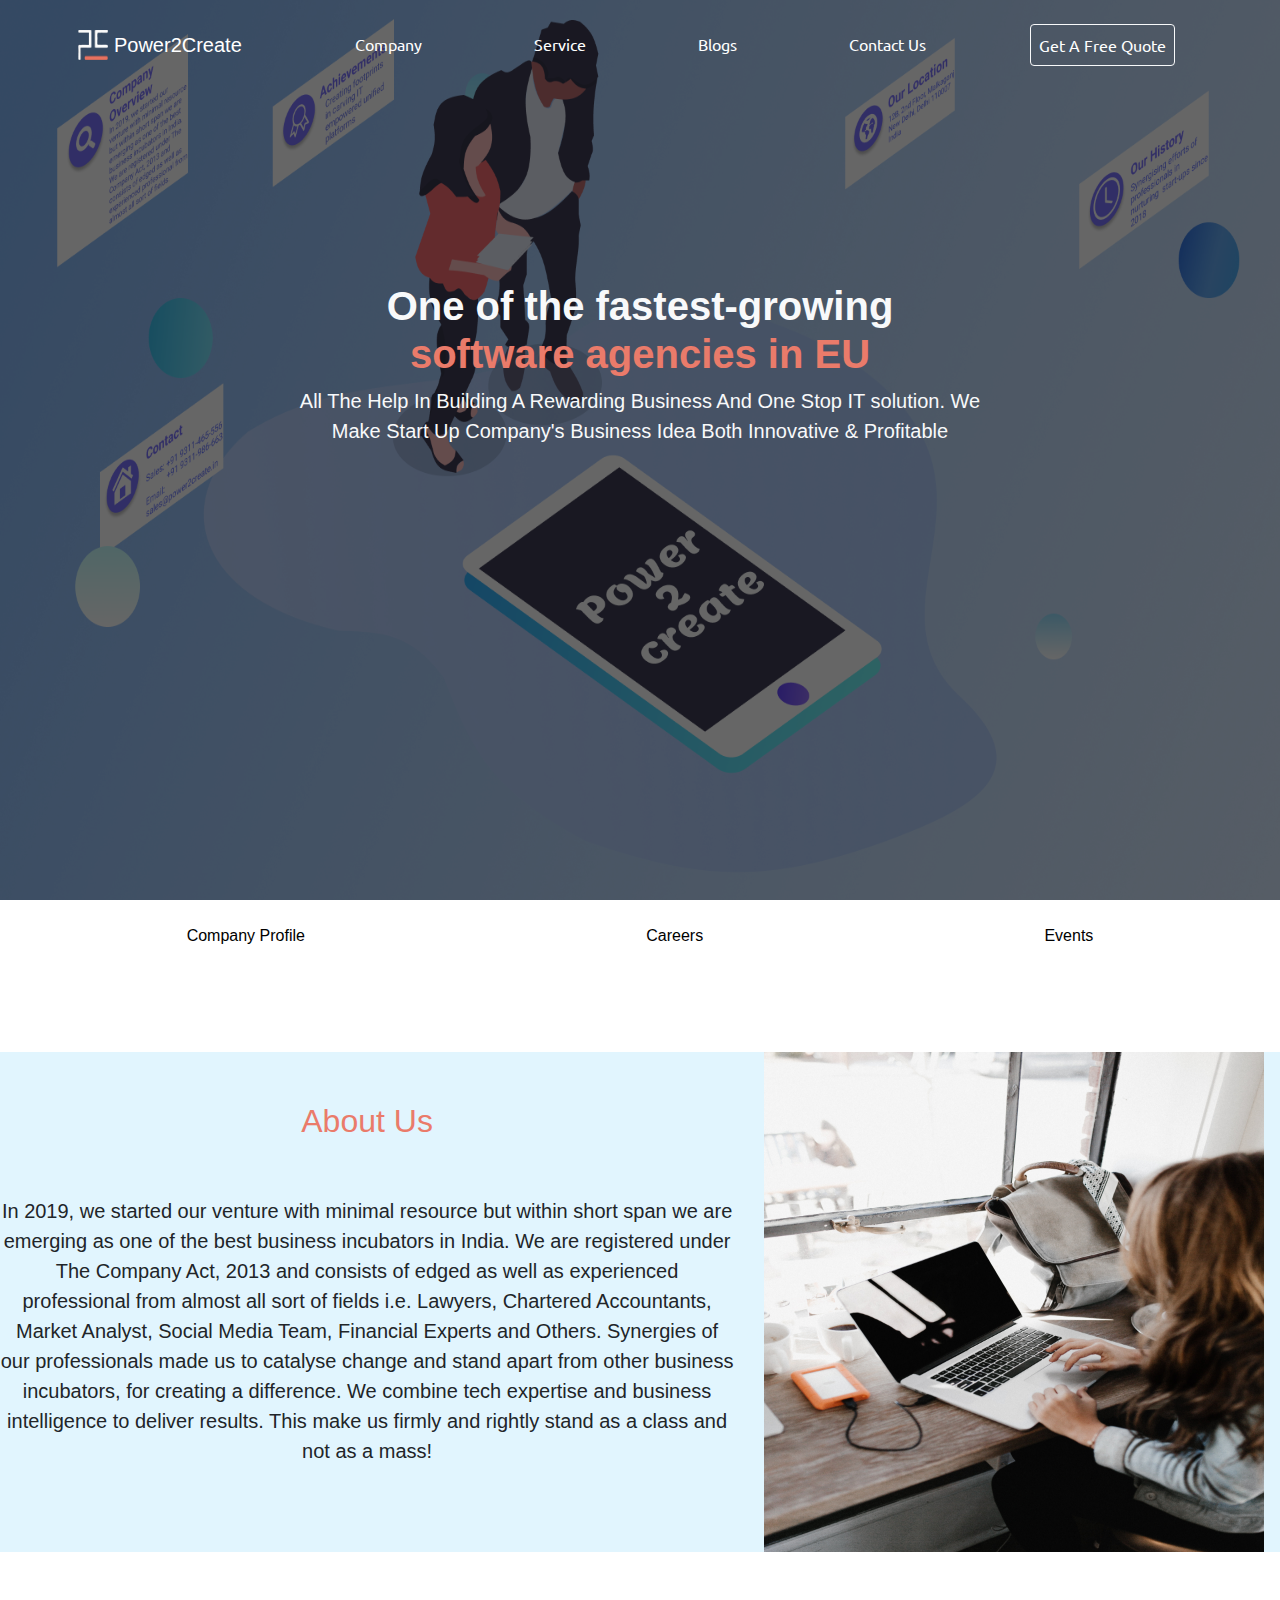
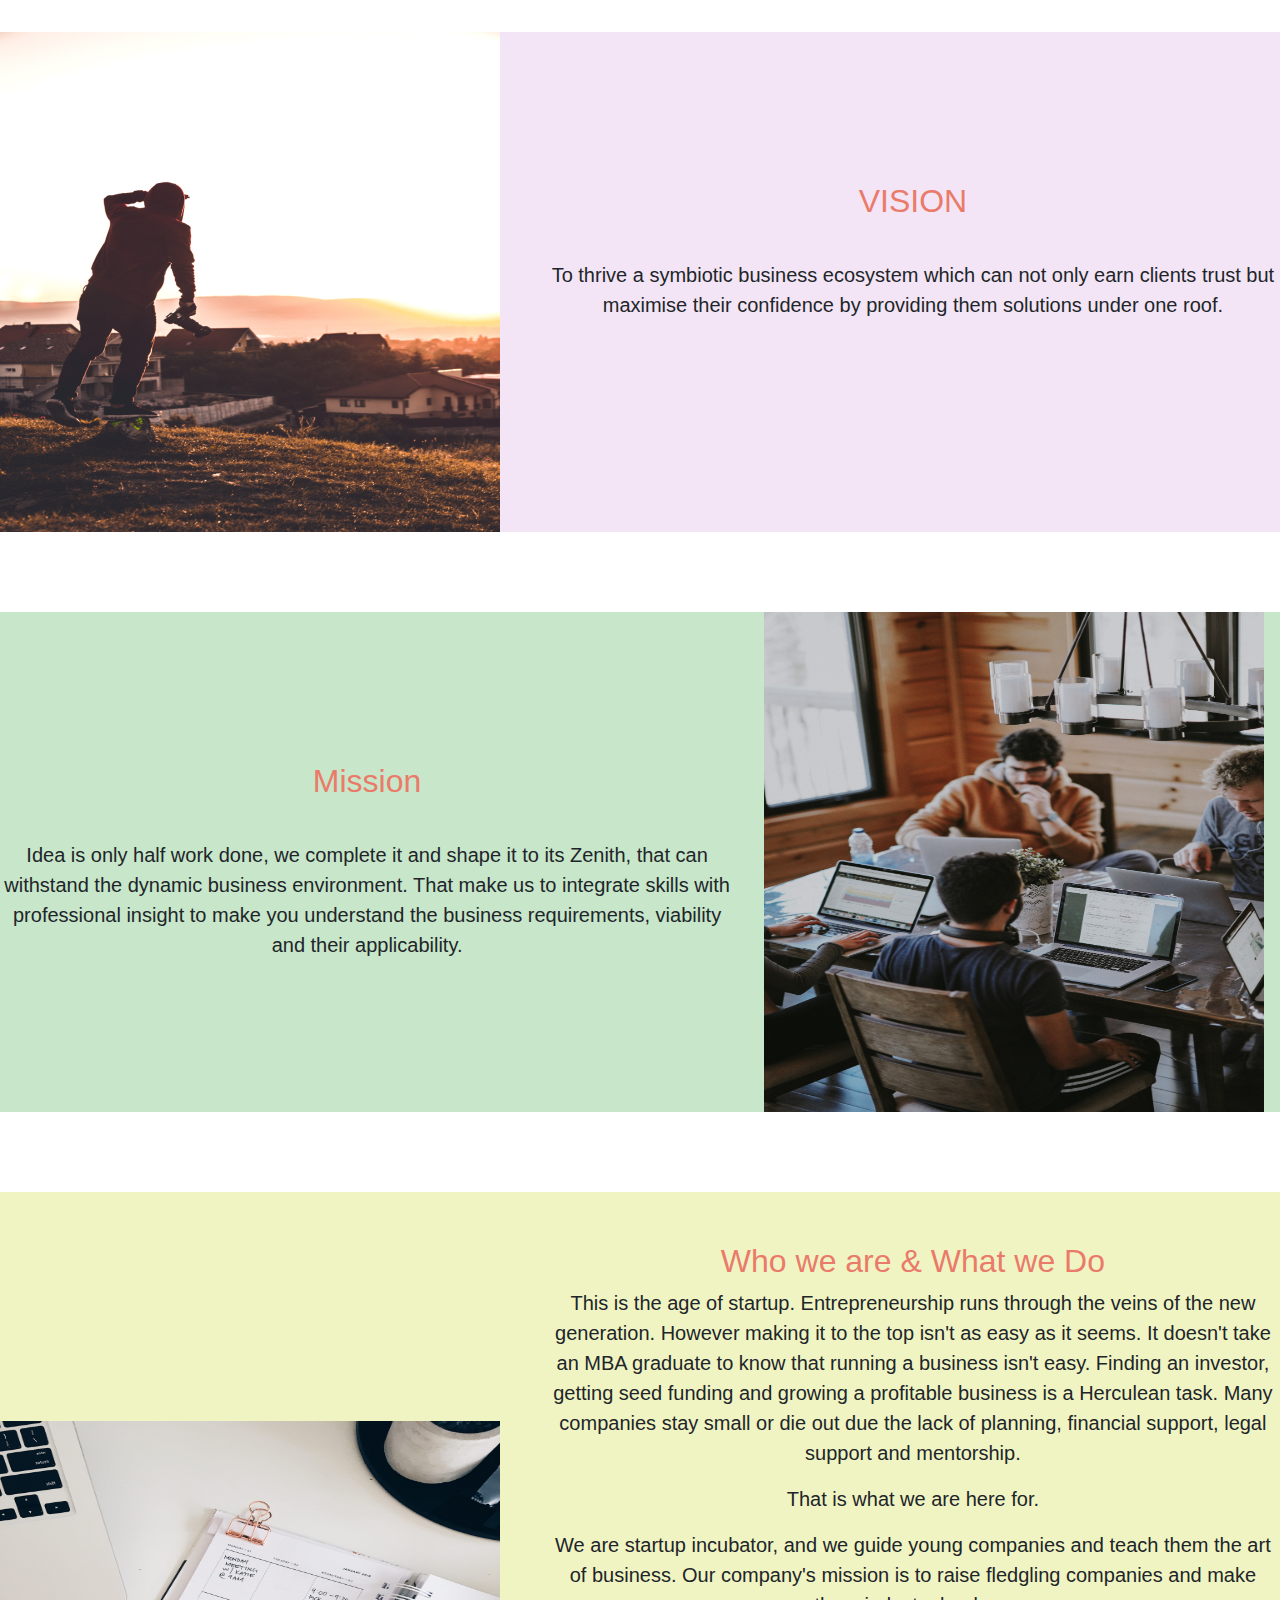
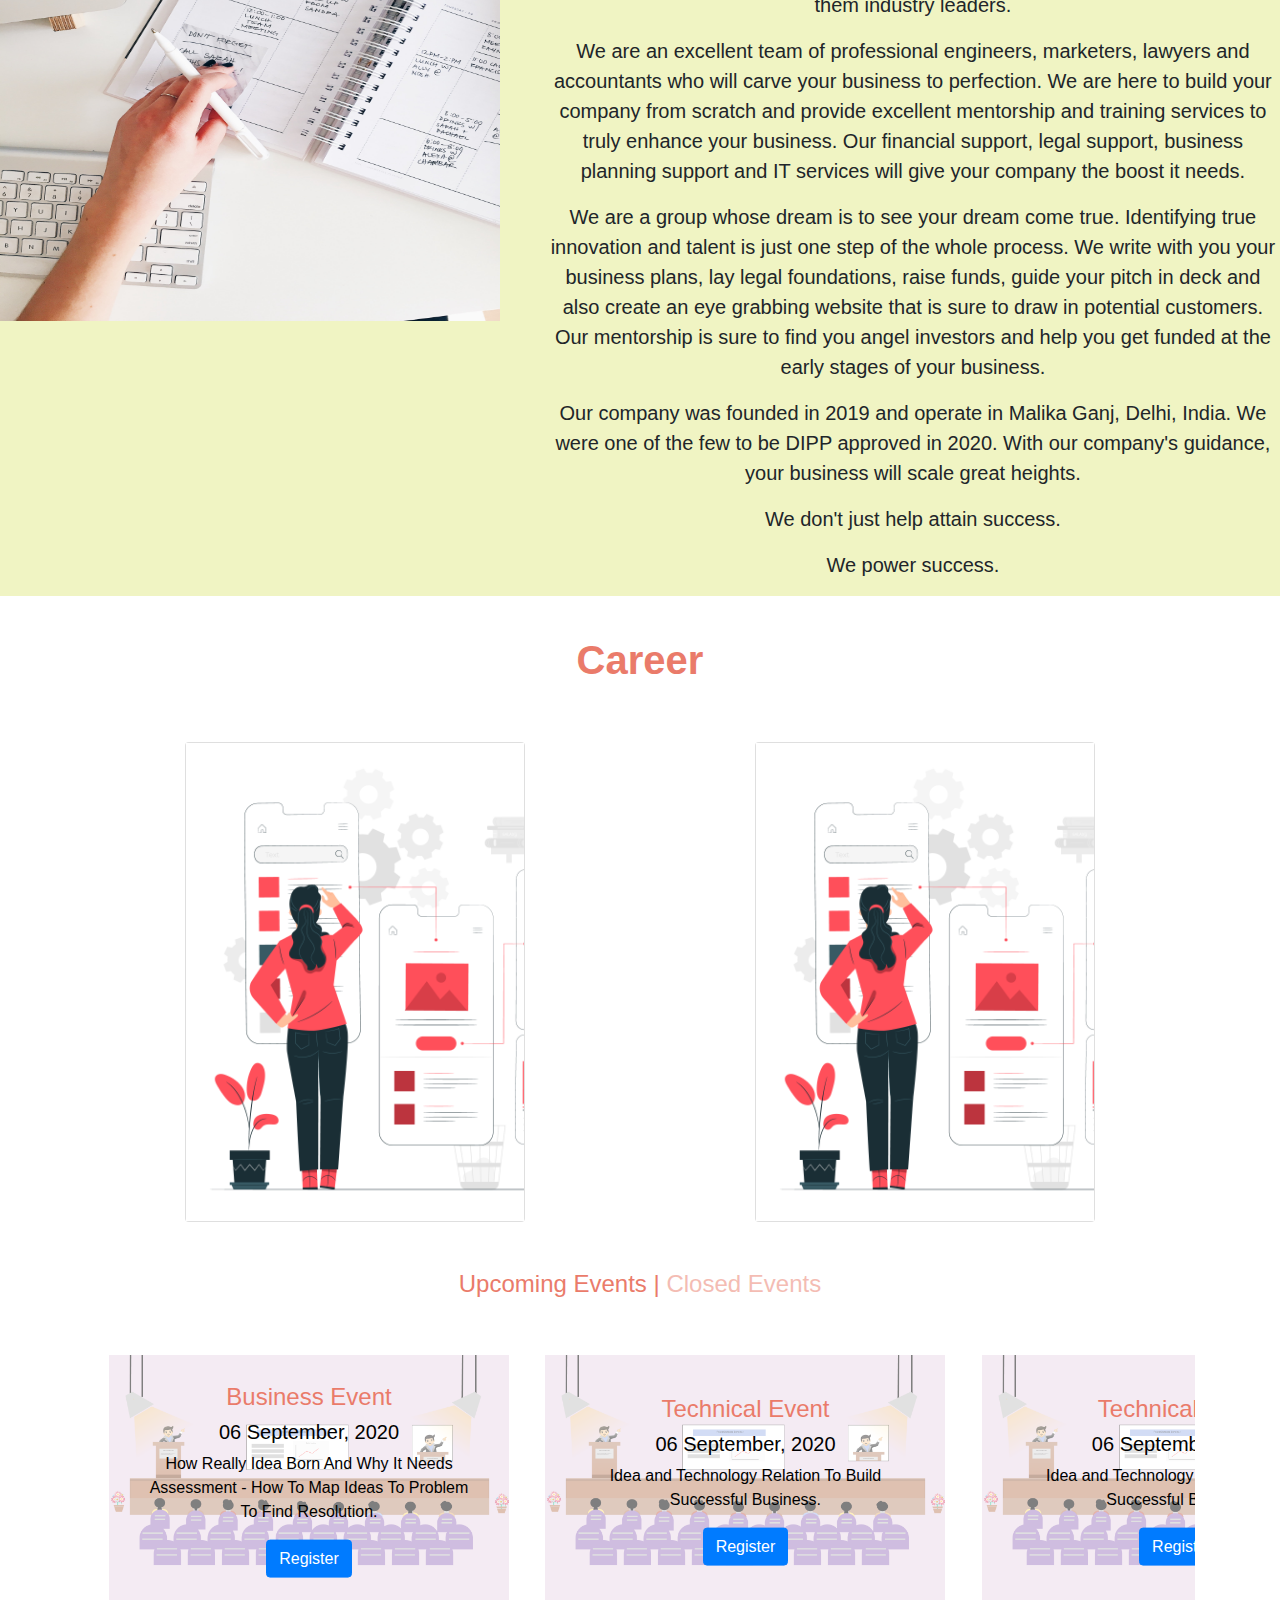
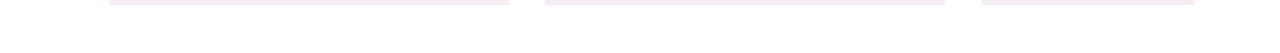
==== index.html @ 465ab764 "Update index.html" ====
<html lang="en">
    <head>
        <meta charset="UTF-8">
        <meta name="viewport" content="width=device-width, initial-scale=1, shrink-to-fit=no">
        <title>Company Profile</title>
        <link rel="stylesheet" href="css/style_Company_profile.css">
        <link rel="stylesheet" href="https://stackpath.bootstrapcdn.com/bootstrap/4.5.2/css/bootstrap.min.css" integrity="sha384-JcKb8q3iqJ61gNV9KGb8thSsNjpSL0n8PARn9HuZOnIxN0hoP+VmmDGMN5t9UJ0Z" crossorigin="anonymous">
        <link rel="stylesheet" href="https://use.fontawesome.com/releases/v5.3.1/css/all.css">
        <link href="https://fonts.googleapis.com/css2?family=Ubuntu&display=swap" rel="stylesheet">
        <link rel="stylesheet" type="text/css" href="https://cdnjs.cloudflare.com/ajax/libs/animate.css/3.4.0/animate.min.css">
        <link rel="stylesheet" href="https://maxcdn.bootstrapcdn.com/bootstrap/4.5.2/css/bootstrap.min.css">
        <link rel="stylesheet" href="https://cdnjs.cloudflare.com/ajax/libs/font-awesome/4.7.0/css/font-awesome.min.css">
        <link href='https://cdn.jsdelivr.net/npm/boxicons@2.0.5/css/boxicons.min.css' rel='stylesheet'> 
        <style>
            .bd-placeholder-img {
              font-size: 1.125rem;
              text-anchor: middle;
              -webkit-user-select: none;
              -moz-user-select: none;
              -ms-user-select: none;
              user-select: none;
            }
      
            @media (min-width: 768px) {
              .bd-placeholder-img-lg {
                font-size: 3.5rem;
              }
            }
          </style>
      
    </head>
    <body>
      
        <div class="container-fluid back-banner p-0">
            <div class="position-relative overflow-hidden text-center back-bg-color">

              <nav class="navbar navbar-expand-lg navbar-dark bg-none rounded mt-3">
                <a class="navbar-brand" href="https://mohit27kokanda.github.io/p2c_landingpage/" style="margin-left: 5%;">
                  <img src="css/Images/logo0.png" width="30" height="30" class="d-inline-block align-top" alt="" loading="lazy">
                Power2Create
              </a>
              <button class="navbar-toggler" type="button" data-toggle="collapse" data-target="#navbarsExample02" aria-controls="navbarsExample02" aria-expanded="false" aria-label="Toggle navigation">
                <span class="" role="button" ><i class="fa fa-bars" aria-hidden="true" style="color:#e6e6ff"></i></span>
              </button>
              
                <div class="collapse navbar-collapse justify-content-md-center" id="navbarsExample02">
                  <ul class="navbar-nav hero">
                    <li class="nav-item">
                      <a class="nav-link" href="index.html" style="font-family: 'Ubuntu', sans-serif;">Company</a>
                    </li>
                    <li class="nav-item">
                      <a class="nav-link" href="Service_Intro.html" style="font-family: 'Ubuntu', sans-serif;">Service</a>
                    </li>
                    <li class="nav-item">
                      <a class="nav-link" href="Blog.html" style="font-family: 'Ubuntu', sans-serif;">Blogs</a>
                    </li>
                    <li class="nav-item">
                      <a class="nav-link" href="Contact_Us.html" style="font-family: 'Ubuntu', sans-serif;">Contact Us</a>
                    </li>
                    <li class="nav-item">
                      <a class="nav-link btn btn-outline-light" href="freeQuote.html" style="font-family: 'Ubuntu', sans-serif;">Get A Free Quote</a>
                    </li>
                  </ul>
                </div>
              </nav>


              <div class="col p-md-3 my-5">
                <div class="row p-3 p-md-5">
                  <div class="col-md-8 p-lg-5 mx-auto my-5 text-light banner-text-anim1 banner-text">
                    <h1 class="display-5 font-weight-bold">One of the fastest-growing<br>
                    <span class="theme-color">software agencies in EU</span></h1>
                    <p class="lead font-weight-normal">All The Help In Building A Rewarding Business And One Stop IT solution. We Make Start Up Company's Business Idea Both Innovative & Profitable</p>
                  </div>
                </div>
              </div>
            </div>
          </div>
        
          <nav class="navbar sticky-top navbar-expand-lg bg-white">
            <div class="collapse navbar-collapse" id="navbarNav">
      
              <ul class="navbar-nav  nav-fill w-100 flex-row my-3">
                <li class="nav-item">
                  <a class="nav-link-btn-company-bottom-nav" href="#aboutid">Company Profile</a>
                </li>
                <li class="nav-item active">
                  <a class="nav-link-btn-company-bottom-nav" href="#careerid">Careers</a>
                </li>
                <li class="nav-item active">
                  <a class="nav-link-btn-company-bottom-nav" href="#eventid">Events</a>
                </li>
                </li>
              </ul>
      
            </div>
          </nav>

            

            <div class="row featurette" id="aboutid" style="margin-top: 80px;background-color:#e1f5fe" id="aboutid">
              <div class="col-md-7" style="text-align: center; font-family: Cambria, Cochin, Georgia, Times, 'Times New Roman', serif;">
                <h2 class="featurette-heading" style="text-align: center;color: #ea7b6a;margin-top: 50px;">About Us</h2><br><br>
                <p class="lead" >In 2019, we started our venture with minimal resource but within short span we are emerging as one of the best business incubators in India. We are registered under The Company Act, 2013 and consists of edged as well as experienced professional from almost all sort of fields i.e. Lawyers, Chartered Accountants, Market Analyst, Social Media Team, Financial Experts and Others.

                  Synergies of our professionals made us to catalyse change and stand apart from other business incubators, for creating a difference. We combine tech expertise and business intelligence to deliver results. This make us firmly and rightly stand as a class and not as a mass!</p>
              </div>
              <div class="col-md-5">
                <img class="featurette-image img-fluid mx-auto" data-src="holder.js/500x500/auto" alt="500x500" style="width: 500px; height: 500px;" src="css/Images/About-us.jpg" data-holder-rendered="true">
              </div>
            </div>

            <div class="row featurette" style="margin-top: 80px; background-color:#F3E5F5" id="visionid">
              <div class="col-md-7 order-md-2" style="text-align: center; font-family: Cambria, Cochin, Georgia, Times, 'Times New Roman', serif;">
                <h2 class="featurette-heading" style="text-align: center;color: #ea7b6a;margin-top: 150px;">VISION</h2>
                <p class="lead" style="margin-top: 40px">To thrive a symbiotic business ecosystem which can not only earn clients trust but maximise their confidence by providing them solutions under one roof.</p>
              </div>
              <div class="col-md-5 order-md-1">
                <img class="featurette-image img-fluid mx-auto" data-src="holder.js/500x500/auto" alt="500x500" src="css/Images/Vision.jpg" data-holder-rendered="true" style="width: 500px; height: 500px;">
              </div>
            </div>

            <div class="row featurette" style="margin-top: 80px; background-color:#C8E6C9" id="missionid" >
              <div class="col-md-7" style="text-align: center; font-family: Cambria, Cochin, Georgia, Times, 'Times New Roman', serif;">
                <h2 class="featurette-heading" style="text-align: center;color: #ea7b6a;margin-top: 150px;">Mission</h2>
                <p class="lead" style="margin-top: 40px">
                  Idea is only half work done, we complete it and shape it to its Zenith, that can withstand the dynamic business environment. That make us to integrate skills with professional insight to make you understand the business requirements, viability and their applicability.</p>
              </div>
              <div class="col-md-5">
                <img class="featurette-image img-fluid mx-auto" data-src="holder.js/500x500/auto" alt="500x500" style="width: 500px; height: 500px;" src="css/Images/Mission.jpg" data-holder-rendered="true">
              </div>
            </div>

            <div class="row featurette" style="margin-top: 80px; background-color:#F0F4C3" id="workid">
              <div class="col-md-7 order-md-2" style="text-align: center; font-family: Cambria, Cochin, Georgia, Times, 'Times New Roman', serif;">
                <h2 class="featurette-heading" style="text-align: center;color: #ea7b6a;margin-top: 50px;">Who we are & What we Do</h2>
                <p class="lead">
                  This is the age of startup. Entrepreneurship runs through the veins of the new generation. However making it to the top isn't as easy as it seems. It doesn't take an MBA graduate to know that running a business isn't easy. Finding an investor, getting seed funding and growing a profitable business is a Herculean task. Many companies stay small or die out due the lack of planning, financial support, legal support and mentorship.</p>
                  <p class="lead">That is what we are here for.</p>
                  <p class="lead">We are startup incubator, and we guide young companies and teach them the art of business. Our company's mission is to raise fledgling companies and make them industry leaders.</p>
                  <p class="lead">We are an excellent team of professional engineers, marketers, lawyers and accountants who will carve your business to perfection. We are here to build your company from scratch and provide excellent mentorship and training services to truly enhance your business. Our financial support, legal support, business planning support and IT services will give your company the boost it needs.</p>
                  <p class="lead">We are a group whose dream is to see your dream come true. Identifying true innovation and talent is just one step of the whole process. We write with you your business plans, lay legal foundations, raise funds, guide your pitch in deck and also create an eye grabbing website that is sure to draw in potential customers. Our mentorship is sure to find you angel investors and help you get funded at the early stages of your business.</p>
                  <p class="lead">Our company was founded in 2019 and operate in Malika Ganj, Delhi, India. We were one of the few to be DIPP approved in 2020. With our company's guidance, your business will scale great heights.</p>
                  <p class="lead">We don't just help attain success.</p>
                  <p class="lead">We power success.</p>
              </div>
              <div class="col-md-5 order-md-1" style="margin-top: 17.5%;">
                <img class="featurette-image img-fluid mx-auto" data-src="holder.js/500x500/auto" alt="500x500" src="css/Images/Our_Work.jpg" data-holder-rendered="true" style="width: 500px; height: 500px;">
              </div>
            </div>

        

         <div class="Career theme-color" id="careerid" style="margin-top: 40px;">
             <div class="Header">
             <h1 style="text-align: center"><ins><strong>Career</strong></ins></h1>
            </div>
        </div>
            
        <div class="container">
          <div class="row">
            <div class="card col-xs-6 col-centered" id="cardid" style="margin-top: 50px">
                <div class="front">
                  <img src="css/Images/UI.jpg" alt="UI/UX img">
                </div>
                <div class="back">
                  <div class="back-content middle">
                    <h2>UI/UX Designer</h2>
                    <p>Idea Identification and assessment tools and methods for new venture or startup companies – Basic</p>
                    <div class="sm">
                      <a href="Career_inner.html" target="_blank" class="btn Read-More">Read More</a>
                    </div>
                  </div>
                </div>
              </div>

              <div class="card col-xs-6 col-centered" id="cardid" style="margin-top: 50px">
                <div class="front">
                  <img src="css/Images/UI.jpg" alt="UI/UX img">
                </div>
                <div class="back">
                  <div class="back-content middle">
                    <h2>UI/UX Designer</h2>
                    <p>Idea Identification and assessment tools and methods for new venture or startup companies – Basic</p>
                    <div class="sm">
                      <a href="Career_inner.html" target="_blank" class="btn Read-More">Read More</a>
                    </div>
                  </div>
                </div>
              </div>
              </div>
            </div>
            

            <!-------------------------------------------EVENTS-------------------------------------------------------------------->
  <div class="container mt-5">
    <div class="row mx-0 my-5">
      <div class="col">
        <h4 class="theme-color text-center Heading"><span class="upcoming-btn">Upcoming Events</span> | <span class="closed-btn" style="opacity:0.5;">Closed Events</span></h4>
      </div>
    </div>
  </div>

  <div class="container">
    <div class="row">
      <div class="col-12">

        <div class="row upcoming-events">
          <div class="col">
            <!------------------------------------------------------------------------------------------------>
            <div class="scrollmenu ml-2">
              <div class="event mx-md-3">
                <img src="css/Images/events.png">
                <div class="event-text">
                    <h4 class="heading theme-color">Business Event</h4>
                    <h5>06 September, 2020</h5>
                    <p>How Really Idea Born And Why It Needs Assessment - How To Map Ideas To Problem To Find Resolution.</p>
                    <button type="button" class="formButton btn btn-primary" value="Business Event">Register</button>
                </div>
              </div>
              <div class="event mx-md-3">
                <img src="css/Images/events.png">
                <div class="event-text">
                    <h4 class="heading theme-color"> Technical Event</h4>
                    <h5>06 September, 2020</h5>
                    <p>Idea and Technology Relation To Build Successful Business.</p>
                    <button type="button" class="formButton btn btn-primary" value="Technical Event">Register</button>
                </div>
              </div>
              <div class="event mx-md-3">
                <img src="css/Images/events.png">
                <div class="event-text">
                    <h4 class="heading theme-color"> Technical Event</h4>
                    <h5>06 September, 2020</h5>
                    <p>Idea and Technology Relation To Build Successful Business.</p>
                    <button type="button" class="formButton btn btn-primary" value="Technical Event">Register</button>
                </div>
              </div>
              
              <div class="event mx-md-3">
                <img src="css/Images/events.png">
                <div class="event-text">
                    <h4 class="heading theme-color"> Technical Event</h4>
                    <h5>06 September, 2020</h5>
                    <p>Idea and Technology Relation To Build Successful Business.</p>
                    <button type="button" class="formButton btn btn-primary" value="Technical Event">Register</button>
                </div>
              </div>
            </div>
          </div>
        </div>
        
        <div class="row closed-events" style="display: none;">
          <div class="col">
            <!--------------------------------------------------------------------------------------------------------------->
    
            <div class="scrollmenu ml-2">
              <div class="event mx-md-3">
                <img src="css/Images/events.png">
                <div class="event-text">
                    <h4 class="heading theme-color">Business Event</h4>
                    <h5>06 September, 2020</h5>
                    <p>How Really Idea Born And Why It Needs Assessment - How To Map Ideas To Problem To Find Resolution.</p>
                    <button type="button" data-video-url="https://www.youtube.com/watch?v=fanZtMhPmTs" class="videoButton btn btn-secondary" value="Business Event">View</button>
                </div>
              </div>    
              <div class="event mx-md-3">
                  <img src="css/Images/events.png">
                  <div class="event-text">
                      <h4 class="heading theme-color"> Technical Event</h4>
                      <h5>06 September, 2020</h5>
                      <p>Idea and Technology Relation To Build Successful Business.</p>
                      <button type="button" data-video-url="https://www.youtube.com/watch?v=fanZtMhPmTs" class="videoButton btn btn-secondary" value="Technical Event">View</button>
                  </div>
              </div>    
              <div class="event mx-md-3">
                  <img src="css/Images/events.png">
                  <div class="event-text">
                      <h4 class="heading theme-color"> Technical Event</h4>
                      <h5>06 September, 2020</h5>
                      <p>Idea and Technology Relation To Build Successful Business.</p>
                      <button type="button" data-video-url="https://www.youtube.com/watch?v=fanZtMhPmTs" class="videoButton btn btn-secondary" value="Technical Event">View</button>
                  </div>
              </div>
              <div class="event mx-md-3">
                  <img src="css/Images/events.png">
                  <div class="event-text">
                    <h4 class="heading theme-color"> Technical Event</h4>
                    <h5>06 September, 2020</h5>
                    <p>Idea and Technology Relation To Build Successful Business.</p>
                    <button type="button" data-video-url="https://www.youtube.com/watch?v=fanZtMhPmTs" class="videoButton btn btn-secondary" value="Technical Event">View</button>
                  </div>
              </div>
            </div>
          </div>
        </div>


      </div>
    </div>
  </div>

    <!-----------------------VIDEO ADDING-------------------------------------->

    <div id="video-container" class="video-container">
      <div>
        <video id="player" controls></video>
      </div>
    </div>

    <!--------------------------------- The Modal --------------------------->
    <div id="myModal" class="modal my-auto align-items-center">

        <!-- Modal content -->
        <div class="modal-content">
          <span class="close">&times;</span>
          <h3 class="text-center">Events</h3>
          <hr class="w-100">
          <!---------------------------------form ------------------------------------->
          <form onsubmit="return confirm('Do you really want to submit the form?');" method="GET">
          <div class="container">
            <div class="row">
              <div class="col-12 col-md-6 p-3">
                <input type="text" class="w-100" name="name" id="name" placeholder="Your Name*" required >
              </div>
              <div class="col-12 col-md-6 p-3">
                <input type="tel" class="w-100" name="phone" id="phone" placeholder="Phone*" required >
              </div>
            </div>
  
            <div class="row">
              <div class="col-12 p-3">
                <input type="text" class="w-100" name="address" id="address" placeholder="Your Address*" required>
              </div>
            </div>
  
            <div class="row">
              <div class="col-12 col-md-6 p-3">
                <input type="email" class="w-100" name="email" id="email" placeholder="Email*" required>
              </div>
              <div class="col-12 col-md-6 p-3">
                <input type="text" class="w-100" name="businessName" id="businessName" placeholder="Business Name*" required>
              </div>
            </div>
  
            <div class="row">
              <div class="col-12 col-md-6 p-3">
                  <input type="text" class="w-100" name="businessTenure" id="businessTenure" placeholder="Business Tenure*" required>
              </div>
              <div class="col-12 col-md-6 p-3">
                <input type="text" class="w-100" name="eventType" id="eventType" value="" disabled>
              </div>
            </div>
  
            <div class="row">
              <div class="col-12 p-3">
                <input type="text" class="w-100" name="businessIdea" id="businessIdea" placeholder="Business Idea*" required>
              </div>
            </div>
  
            <div class="row">
              <div class="col-12 p-3">
                <textarea row="5" class="w-100" name="query" id="query" placeholder="Questions would like to answered during event*" required></textarea>
              </div>
            </div>
  
            <div class="row">
              <div class="col text-center">
                  <input type="submit" name="submit" value="submit">
              </div>
            </div>
            
          </div>
          </form>
        </div>
  
      </div>

           
            <div id="footer" class="my-5">
        
            </div>
        
            <!-- JS, Popper.js, and jQuery -->
            <script src="https://code.jquery.com/jquery-3.5.1.slim.min.js" integrity="sha384-DfXdz2htPH0lsSSs5nCTpuj/zy4C+OGpamoFVy38MVBnE+IbbVYUew+OrCXaRkfj" crossorigin="anonymous"></script>
            <script src="https://cdn.jsdelivr.net/npm/popper.js@1.16.1/dist/umd/popper.min.js" integrity="sha384-9/reFTGAW83EW2RDu2S0VKaIzap3H66lZH81PoYlFhbGU+6BZp6G7niu735Sk7lN" crossorigin="anonymous"></script>
            <script src="https://stackpath.bootstrapcdn.com/bootstrap/4.5.2/js/bootstrap.min.js" integrity="sha384-B4gt1jrGC7Jh4AgTPSdUtOBvfO8shuf57BaghqFfPlYxofvL8/KUEfYiJOMMV+rV" crossorigin="anonymous"></script>
        
            <script type="text/javascript" src="./footer.js"></script>



        <script type="text/javascript">
            $(document).ready(function(){
                $(window).scroll(function(){
                    var positiontop = $(document).scrollTop();
                    console.log(positiontop);

                    if((positiontop>225) && (positiontop<701)){
                        $('#aboutid').addClass('animated bounceInRight');
                    }

                    if((positiontop>739) && (positiontop<1239)){
                        $('#visionid').addClass('animated bounceInLeft');
                    }

                    if((positiontop>1336) && (positiontop<1871)){
                        $('#missionid').addClass('animated bounceInRight');
                    }

                    if((positiontop>2005) && (positiontop<2969)){
                        $('#workid').addClass('animated bounceInLeft');
                    }

                });
            });

        
        </script>

<script>
  $(document).ready(function(){

  /* opening the form */
  var modal = document.getElementById("myModal");
  var span = document.getElementsByClassName("close")[0];
  var videoContainer = document.getElementById("video-container");

  $('.formButton').on('click', event=>{
    const curr = $(event.currentTarget);
    const type = curr.val();
    modal.style.display = "block";

    document.getElementById('eventType').value = type;
  });

  span.onclick = function() {
    modal.style.display = "none";
  }

  window.onclick = function(event) {
    if (event.target == modal) {
      modal.style.display = "none";
    }
    if(event.target == videoContainer){
      $(videoContainer).removeClass('video-active');
    }

  }

  /*********playing video ********************/
  const player = document.getElementById('player');
  $('.videoButton').on('click', (event)=>{
    player.src = $(event.currentTarget).attr('data-video-url');
    player.load();
    $(videoContainer).addClass('video-active');
    player.play();

  });

  $('.video-close-btn').on('click', ()=>{
    $('.video-container').removeClass('video-active');
  })

  /***********appearing events****************/
  const upcomingBtn = $('.upcoming-btn')[0];
  const closedBtn = $('.closed-btn')[0];

  const closedEvents = $('.closed-events')[0];
  const upcomingEvents = $('.upcoming-events')[0];

  $(upcomingBtn).on('click', ()=>{
    $(upcomingBtn).css({
      opacity: '1'
    });
    $(closedBtn).css({
      opacity: '0.5'
    });

    $(upcomingEvents).css({
      display: 'block'
    });
    $(closedEvents).css({
      display: 'none' 
    });
  });

  $(closedBtn).on('click', ()=>{
    $(closedBtn).css({
      opacity: '1'
    });
    $(upcomingBtn).css({
      opacity: '0.5'
    });
    $(closedEvents).css({
      display: 'block' 
    });
    $(upcomingEvents).css({
      display: 'none'
    });

  });

  });

  /* on submit form */
  function successSubmit(){
    alert("Form Submitted Successfully");
  }

</script>
 


    </body>

</html>
---- css/style_Company_profile.css ----
*{
  margin: 0;
  padding: 0;
  font-family: "Open Sans", sans-serif;
  box-sizing: border-box;
  text-decoration: none;
}

html{
  scroll-behavior: smooth;
}

body{
  min-height: 100vh;
  align-items: center;
  justify-content: center;
  background-color: #ffffff;
  
}

.col-centered{
float: none;
margin: 0 auto;
}


.container {
  max-width: 960px;
}

.overflow-hidden { overflow: hidden; }

.theme-color{
    color:#ea7b6a;
}

.back-banner{
  background-image: url('Images/Comapny_Profile.png');
  width: 100%;
  height: 100%;
  background-size: 100% 100%;
}

.back-bg-color{
  background-color: rgba(0,0,0,0.2);
  width: 100%;
  height: 100%;

}


.nav-link-btn-company-bottom-nav{
  color: #000;
  transform: color;
  transition-duration: 500ms;
}
.nav-link-btn-company-bottom-nav:hover{
  color: #ea7b6a;
  transform: color;
  transition-duration: 500ms;
}

@keyframes glow-flex{
  5%{
    text-shadow: 0.5px 0.5px 2px #e76e5c;
    opacity: 0.99;
  }
  10%{
    text-shadow: 1px 1px 4px #ea7e6e;
    opacity: 0.95;
  }
  15%{
    text-shadow: 1.5px 1.5px 6px #e96450;
    opacity: 0.9;
  }
  20%{
    text-shadow: 2px 2px 8px #e6543e;
    opacity: 0.85;
  }
  25%{
    text-shadow: 2.5px 2.5px 10px #e0432b;
    opacity: 0.80; 
  }
  30%{
    text-shadow: 3px 3px 12px #e7371c; 
    opacity: 0.75;
  }
}

.banner-text{
animation-name: glow-flex;
animation-duration: 5s;
animation-iteration-count: infinite;
animation-delay: 500ms;
animation-timing-function: ease-in-out;
}

/********* each heading **********/
.background-hr{
  display:block;
  position: absolute;
  content:"";
  width: 100%;
  border-style: solid;
  border-color: gray;
  transform: translate(0px, 5px);
}

.Header{
  text-align: center;
}

.middle{
  position: absolute;
  top: 50%;
  left: 50%;
  transform: translate(-50%,-50%);
}
.card{
  cursor: pointer;
  width: 340px;
  height: 480px;
}
.front,.back{
  width: 100%;
  height: 100%;
  overflow: hidden;
  backface-visibility: hidden;
  position: absolute;
  transition: transform .6s linear;
}
.front img{
  height: 100%;
}
.front{
  transform: perspective(600px) rotateY(0deg);
}
.back{
  background: #e1bee7;
  transform: perspective(600px) rotateY(180deg);
}

.back-content{
  color: #2c3e50;
  text-align: center;
  width: 100%;
  font-family: monospace;
  font-size: 20px;
}
.sm{
  margin: 20px 0;
}
.sm a{
  display: inline-flex;
  width: 110px;
  height: 50px;
  justify-content: center;
  align-items: center;
  color: #2c3e50;
  font-size: 18px;
  transition: 0.4s;
  border-radius: 30%
}
.sm a:hover{
  background: #2c3e50;
  color: white;
}
.card:hover > .front{
  transform: perspective(600px) rotateY(-180deg);
}
.card:hover > .back{
  transform: perspective(600px) rotateY(0deg);
}

.event-business-background{
  background-image: url('Images/event.jpg');
  height: 100%;
  width: 100%;
  background-size: 100% 100%;
}

.event-technical-background{
  background-image: url('Images/technical.jpg');
  width: 100%;
  height: 100%;
  background-size: 100% 100%;
}

.event-card h3{
  color: #fff;
  transform: color;
  transition-duration: 500ms;
}
.event-card:hover .heading{
  color: #ea7b6a;
  transform: color;
  transition-duration: 500ms;
}

.back-bg-color{
  background-color: rgba(0,0,0,0.6);
  width: 100%;
  height: 100%;
}



@media screen and (max-width:1200px){
  .inner-container{
      padding: 80px;
  }
}

@media screen and (max-width:1200px){
  .inner-container1{
      padding: 80px;
  }
}

@media screen and (max-width:1000px){
  .About-Us{
      background-size: 100%;
      padding: 100px 40px;
  }
  .inner-container{
      width: 100%;
  }
  .inner-container1{
      width: 100%;
  }
}

.collapse .navbar-nav .nav-item .nav-link {
color:white;
}
.collapse .navbar-nav .nav-item.active .nav-link,
.collapse .navbar-nav .nav-item:hover .nav-link {
color: #ea7e6e;
}

@media screen and (max-width:600px){
  .About-Us{
      padding: 0;
  }
  .inner-container{
      padding: 60px;
  }
  .inner-container1{
      padding: 60px;
  }

}

@media (min-width: 992px){
.hero li {
    margin-left : 3em;
    margin-right : 3em;
}
}

#footer {
background: #ffffff;
color: #848484;
font-size: 14px;
}

#footer .footer-newsletter form input[type="submit"] {
position: absolute;
top: 0;
right: 0;
bottom: 0;
font-size: 16px;
padding: 0 30px;
outline: none;
margin: 1px;
border: 1px solid black;
transition: 0.3s;
border-radius: 20px;
}
#footer .footer-newsletter form input[type="email"] {
border: none;
outline: none;
border-radius: 10px;
}
#footer .footer-newsletter form {
margin-top: 30px;
background: #eaeaea;
padding: 6px 10px;
position: relative;
border-radius: 20px;
}
#footer ul{
list-style-type:none;
margin: 0px;
padding: 0px;
}

.footer-top ul li a, .footer-contact a{
color: #848484;
text-decoration: none;
transform: color;
transition-duration: 500ms;
}

.footer-top ul li a:hover, .footer-contact a:hover{
color: #e8715f;
transform: color;
transition-duration: 500ms;
}


.footer-icon-link{
position: relative;
text-decoration:none;
display:inline-block;
color: rgb(0, 0, 0);
font-weight: 700;
font-size: 1.2rem;
line-height: 60px;
cursor: pointer;
}

.footer-icon-link:after {
display:block;
content: '';
border-bottom: solid 2px #000;  
transform: scaleX(0);  
transition: transform 500ms ease-in-out;
transform-origin:50% 50%
}

.footer-icon-link:hover:after {
transform: scaleX(1);
transform-origin:50% 50%;
}

.footer-icon{
transform: translate(0px, 0px);
transition-duration: 500ms;
}
.footer-icon:hover{
transform: translate(0px, -10px);
}

/******************events************/
.upcoming-btn, .closed-btn{
  cursor: pointer;
}
div.scrollmenu {
  overflow: auto;
  white-space: nowrap;
}

.scrollmenu::-webkit-scrollbar {    
    display: none;
}
.scrollmenu::-moz-scrollbar {    
    display: none;
}


div.scrollmenu .event {
display: inline-block;
color: black;
text-align: center;
text-decoration: none;
position: relative;
}

div.scrollmenu a:hover {
background-color: #777;
}

.event-text{
    position: absolute;
    top: 50%;
    left: 50%;
    transform: translate(-50%, -50%);
    white-space: normal;
    width: 80%;
}

.event img {
    height: 250px;
    opacity: 0.5;
}
@media only screen and (max-device-width: 400px){
  .event img{
    height: 210px;
  }
  .event-text{
    font-size: 12px;
    line-height: 14px;
  }
}

/* Modal Content/Box */
.modal {
  display: none;
  position: fixed;
  z-index: 1;
  left: 0;
  top: 0;
  width: 100%;
  height: 100%;
  overflow: auto;
  background-color: rgb(0,0,0);
  background-color: rgba(0,0,0,0.4);
  padding: 7%;
}

.modal-content {
    position: relative;
    flex-direction: column;
    width: 90%;
    pointer-events: auto;
    background-color: #fff;
    background-clip: padding-box;
    border: 1px solid rgba(0,0,0,.2);
    border-radius: .3rem;
}

/* The Close Button */
.close {
  color: #aaa;
  float: right;
  font-size: 28px;
  font-weight: bold;
}

.close:hover,
.close:focus {
  color: black;
  text-decoration: none;
  cursor: pointer;
}
/*****pop up video ******/
.video-container{
  position: fixed;
  top: 50%;
  left: 50%;
  transform: translate(-50%, -50%);
  z-index: 1000;
  background: rgba(255, 255, 255, 0.9);
  width: 100%;
  height: 100%;
  display: flex;
  justify-content: center;
  align-items: center;
  visibility: hidden;
  opacity: 0;
}
.video-active{
  visibility: visible;
  opacity: 1;
}
.video-container video{
  position: relative;
  max-width: 900px;
  width: 100%;
  outline: none;
}
.video-container .active{
  visibility: visible;
  opacity: 1;
}

@media (max-width: 991px){
  .video-close video{
    max-width: 90%;
  }
}
.video-close-btn{

  top:50%;
  left: 20%;
  transform: translate(-20%, -50%);
  color: #aaa;
  float: right;
  font-size: 28px;
  font-weight: bold;
}

.video-close-btn:hover,
.video-close-btn:focus {
  color: black;
  text-decoration: none;
  cursor: pointer;
}
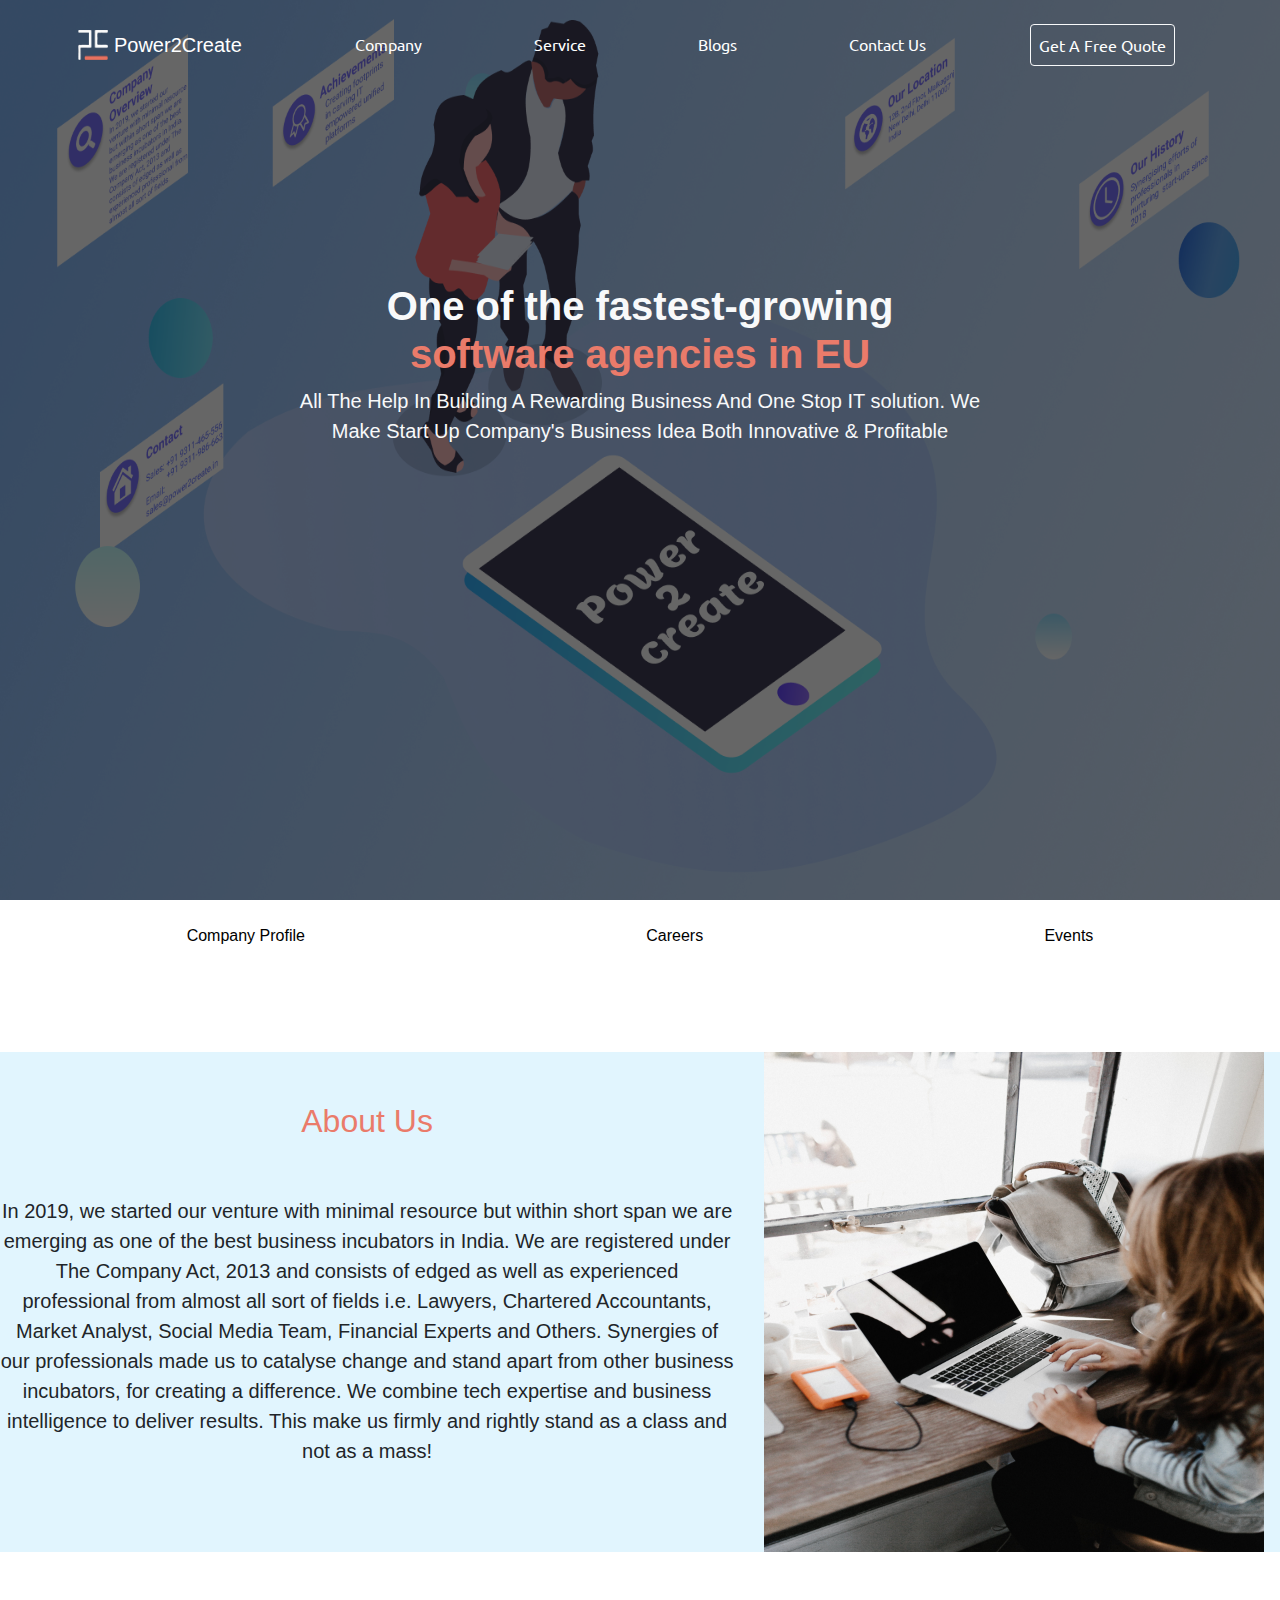
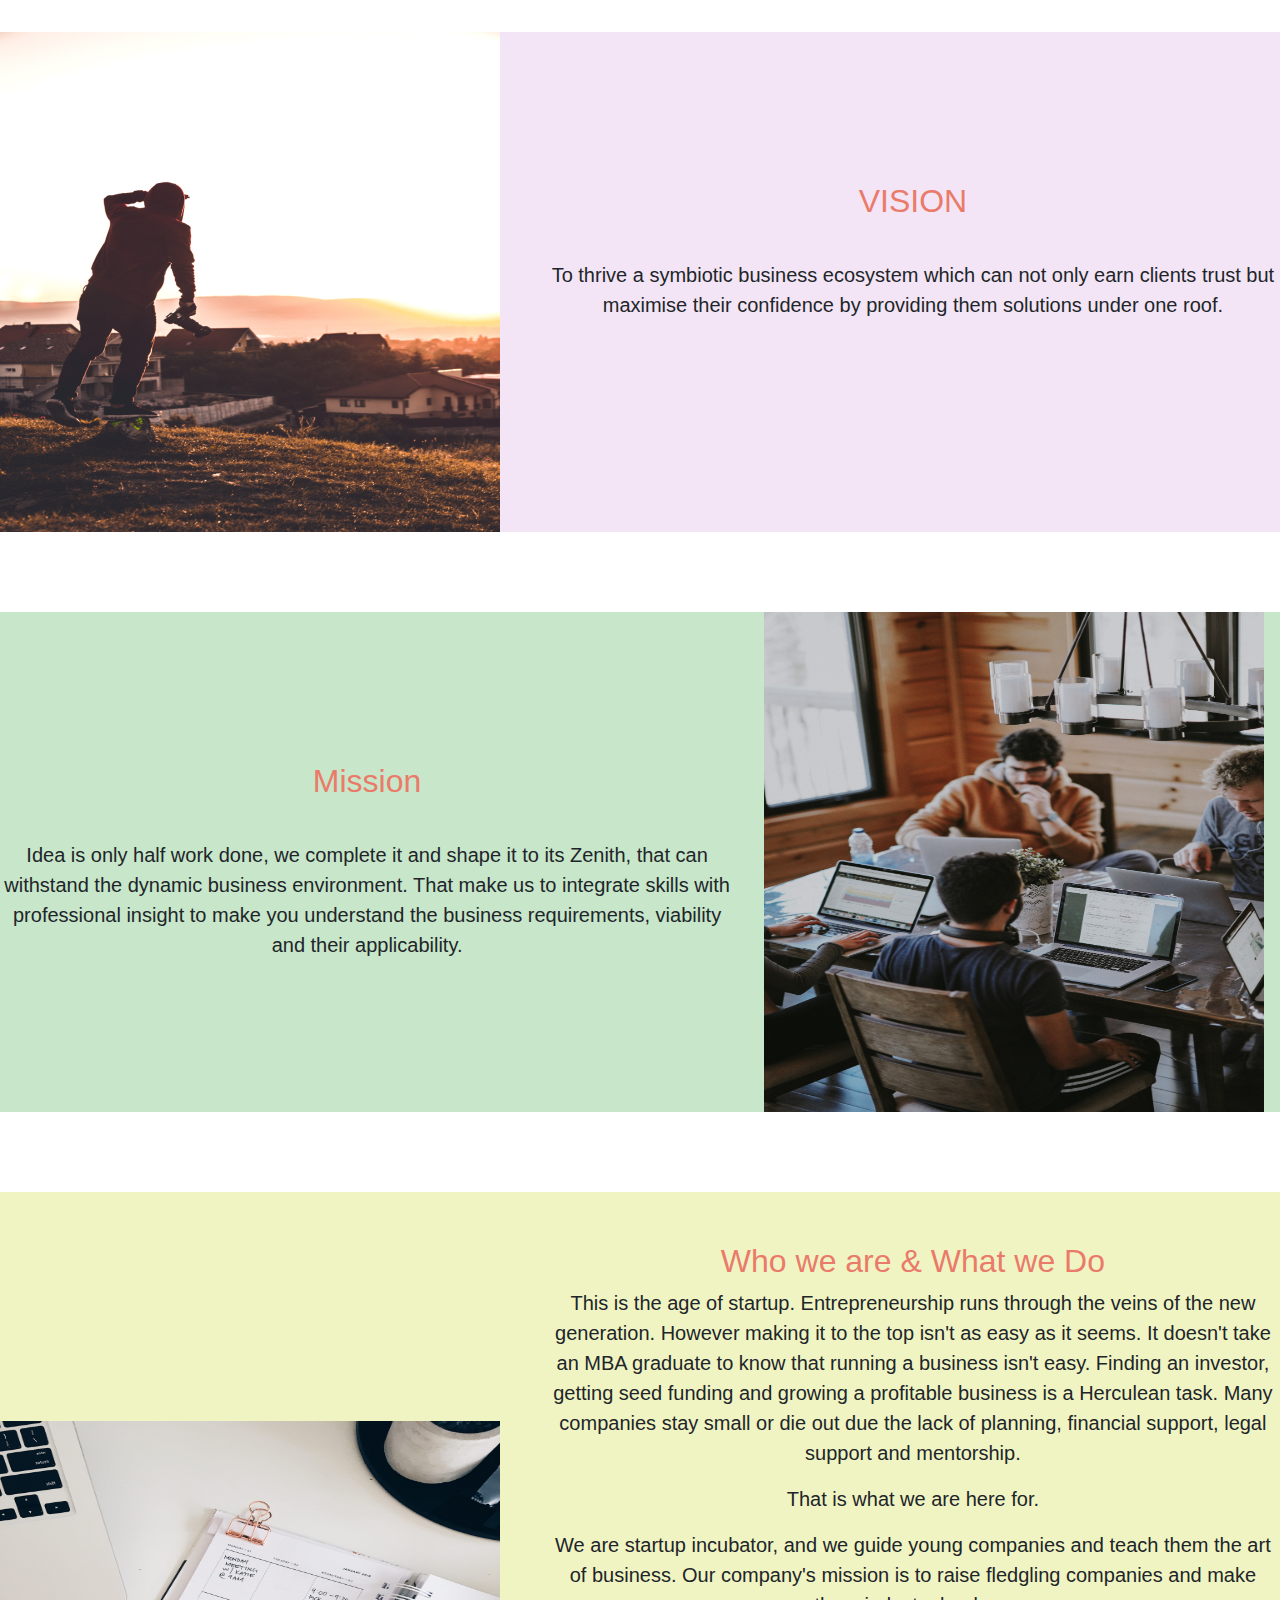
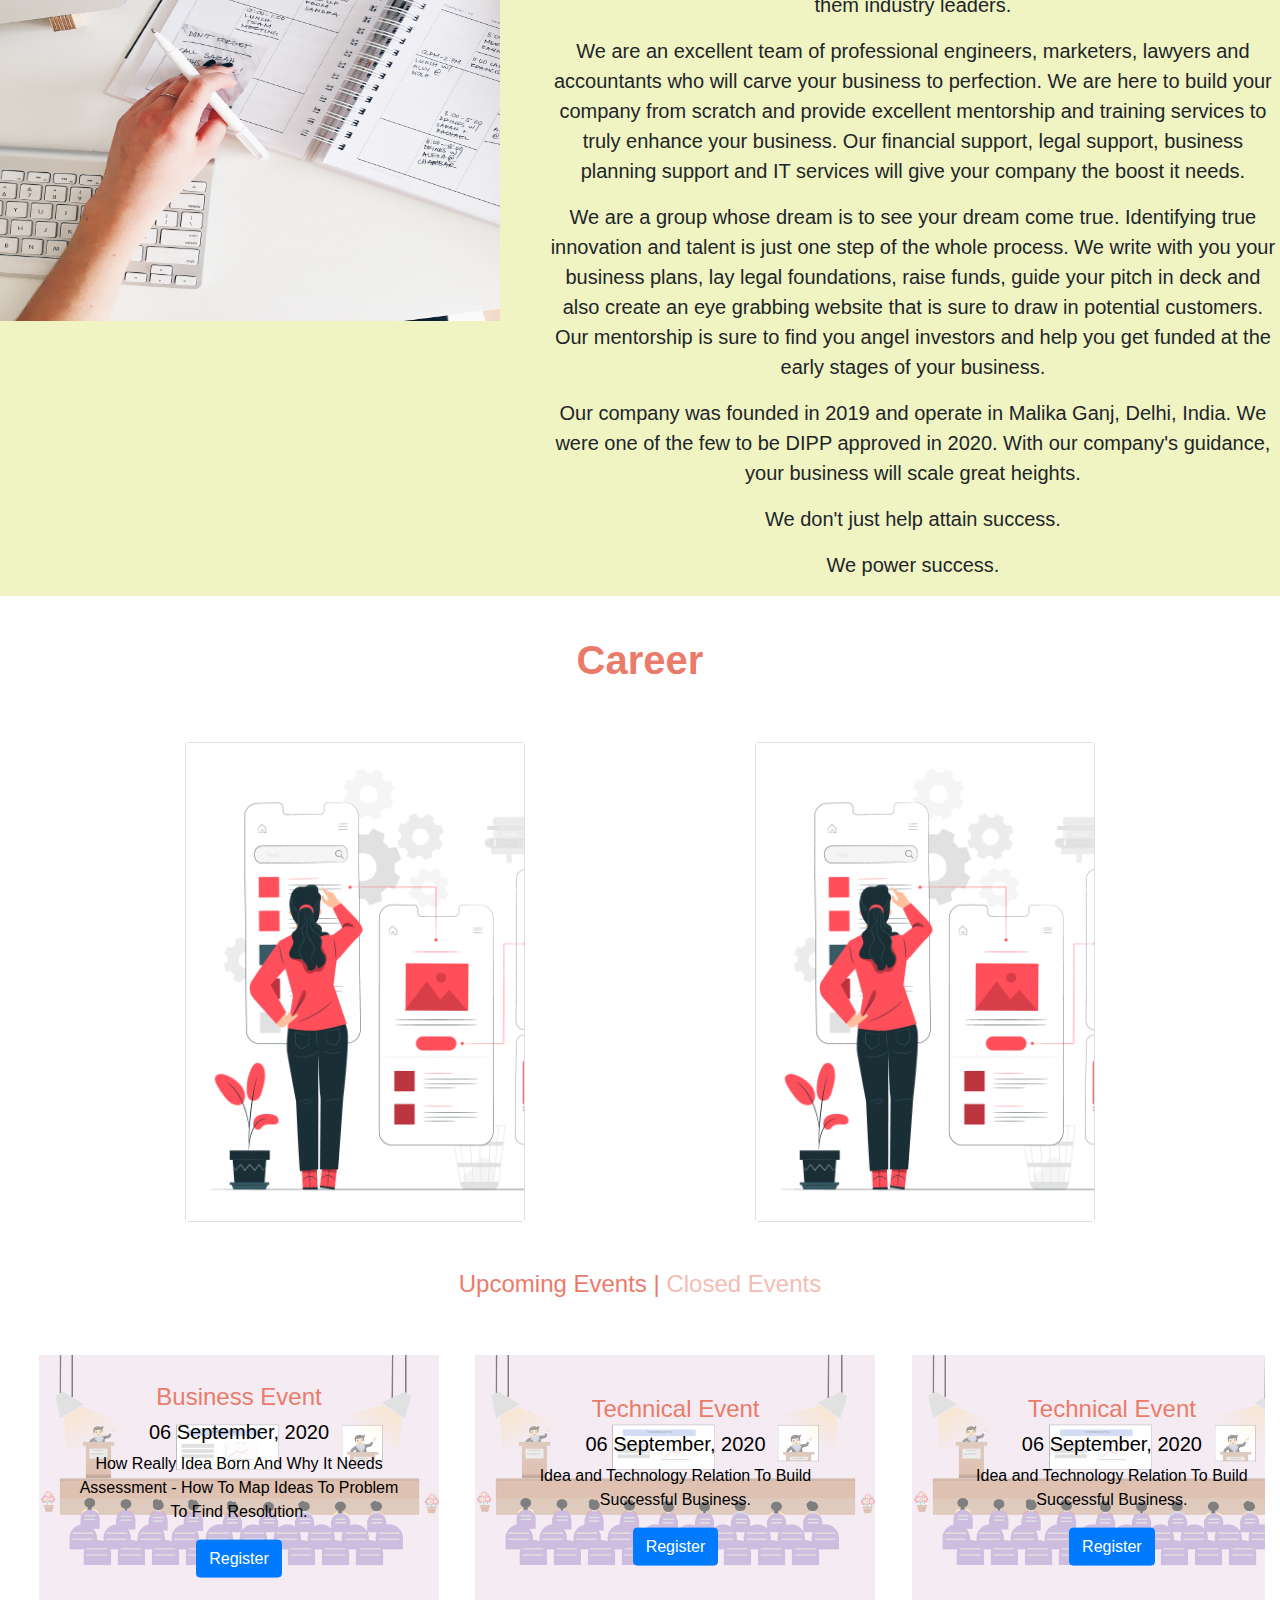
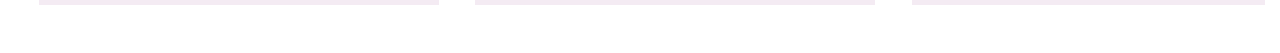
==== commit 761e45f4: "Update index.html" ====
--- a/index.html
+++ b/index.html
@@ -201,7 +201,7 @@
     </div>
   </div>
 
-  <div class="container">
+  <div class="container-fluid">
     <div class="row">
       <div class="col-12">
 
--- a/css/style_Company_profile.css
+++ b/css/style_Company_profile.css
@@ -405,8 +405,10 @@
   height: 100%;
   overflow: auto;
   background-color: rgb(0,0,0);
-  background-color: rgba(0,0,0,0.4);
-  padding: 7%;
+  background-color: rgba(0,0,0,0.7);
+  padding-left: 15%;
+  padding-right: 15%;
+  padding-top: 8%;
 }
 
 .modal-content {
@@ -416,16 +418,41 @@
     pointer-events: auto;
     background-color: #fff;
     background-clip: padding-box;
-    border: 1px solid rgba(0,0,0,.2);
-    border-radius: .3rem;
+    padding-bottom: 10px;
+    overflow: scroll;
 }
 
 /* The Close Button */
 .close {
   color: #aaa;
   float: right;
-  font-size: 28px;
+  font-size: 35px;
   font-weight: bold;
+}
+input, textarea{
+  outline: none;
+  border: none;
+  border-radius: 5px;
+  background-color: #eaeaea;
+  padding-left: 8px;
+}
+input:focus,
+textarea:focus
+{
+  box-shadow: 0px 0px 3px 3px rgba(234,126,109, 0.6)
+}
+input[type="submit"]{
+  border: 3px solid #e8715f;
+  outline: none;
+  width: 30%;
+  padding: 5px;
+  border-radius: 20px;
+  margin-top: 10px;
+  margin-bottom: 10px;
+  box-shadow: 0px 0px 8px 8px rgba(234,126,109, 0.6)
+}
+input[type="submit"]:hover{
+  box-shadow: 0px 0px 10px 10px rgba(234,126,109, 0.6)
 }
 
 .close:hover,
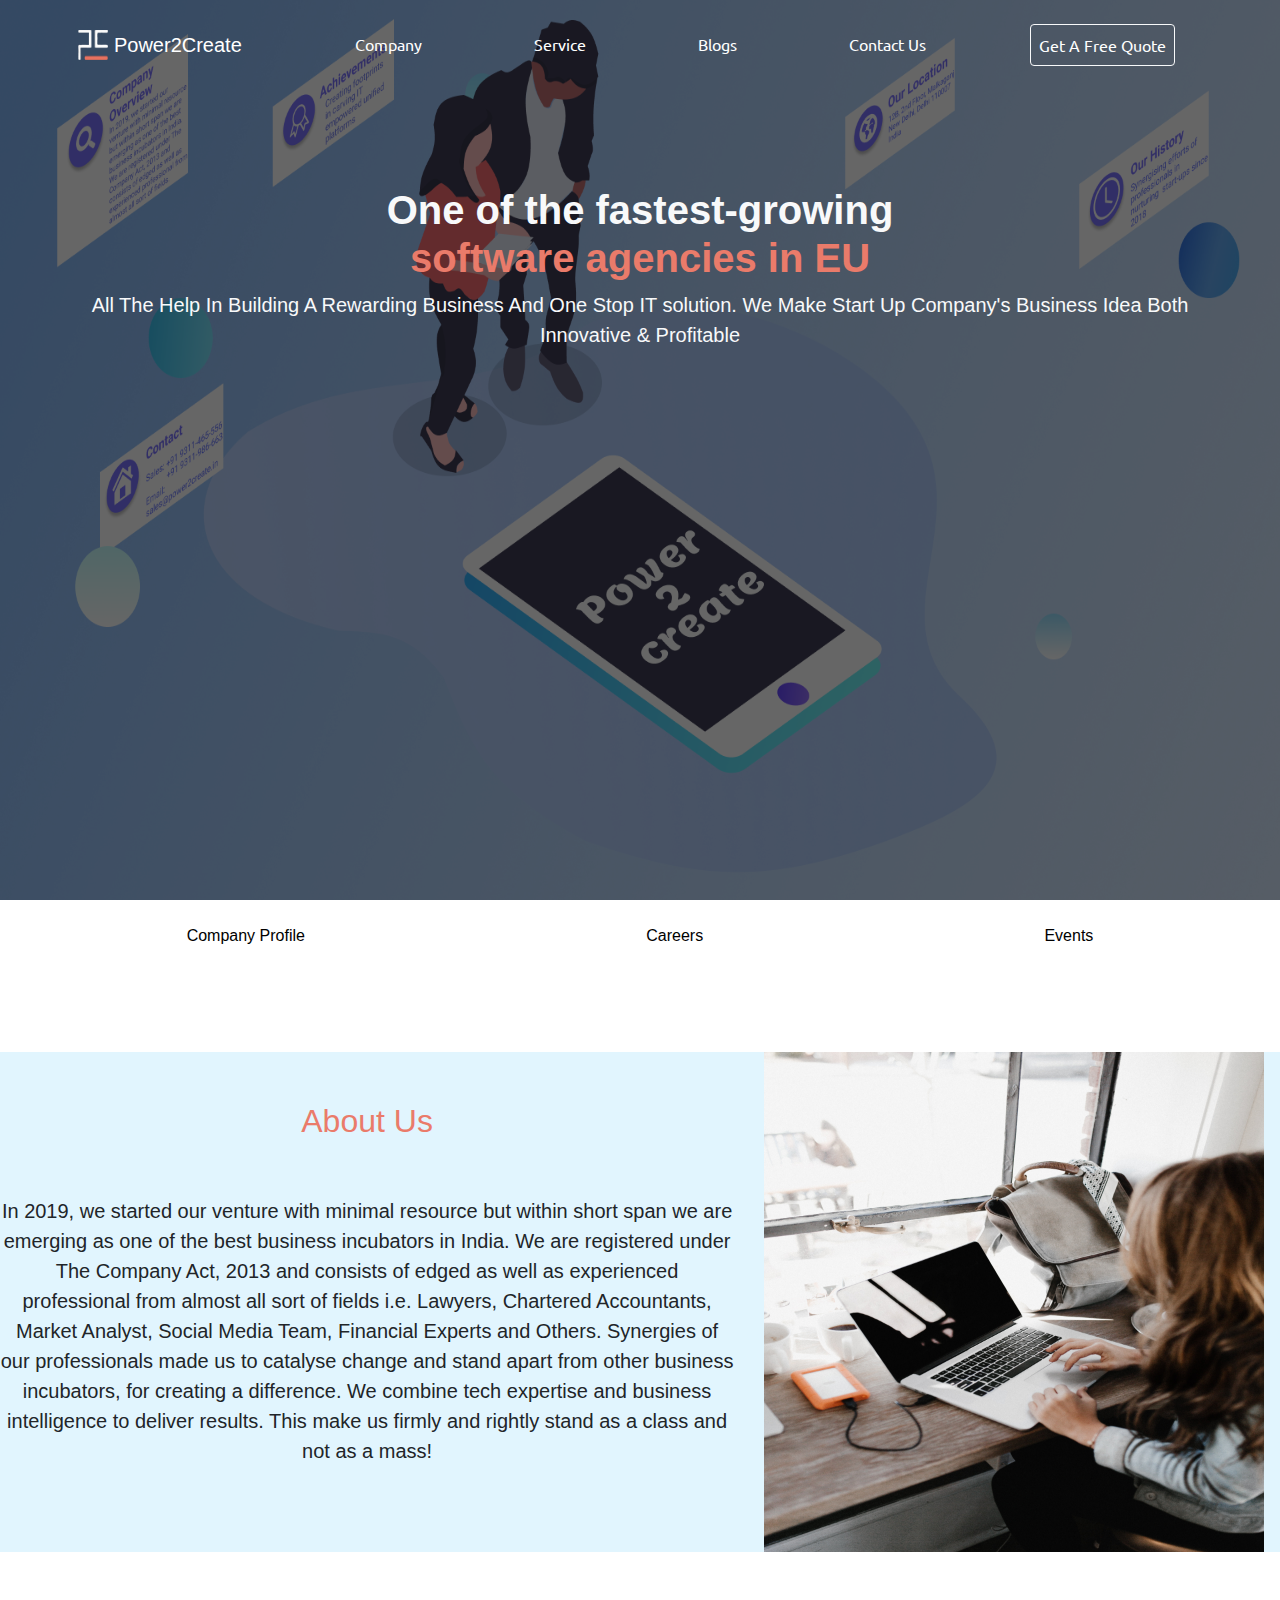
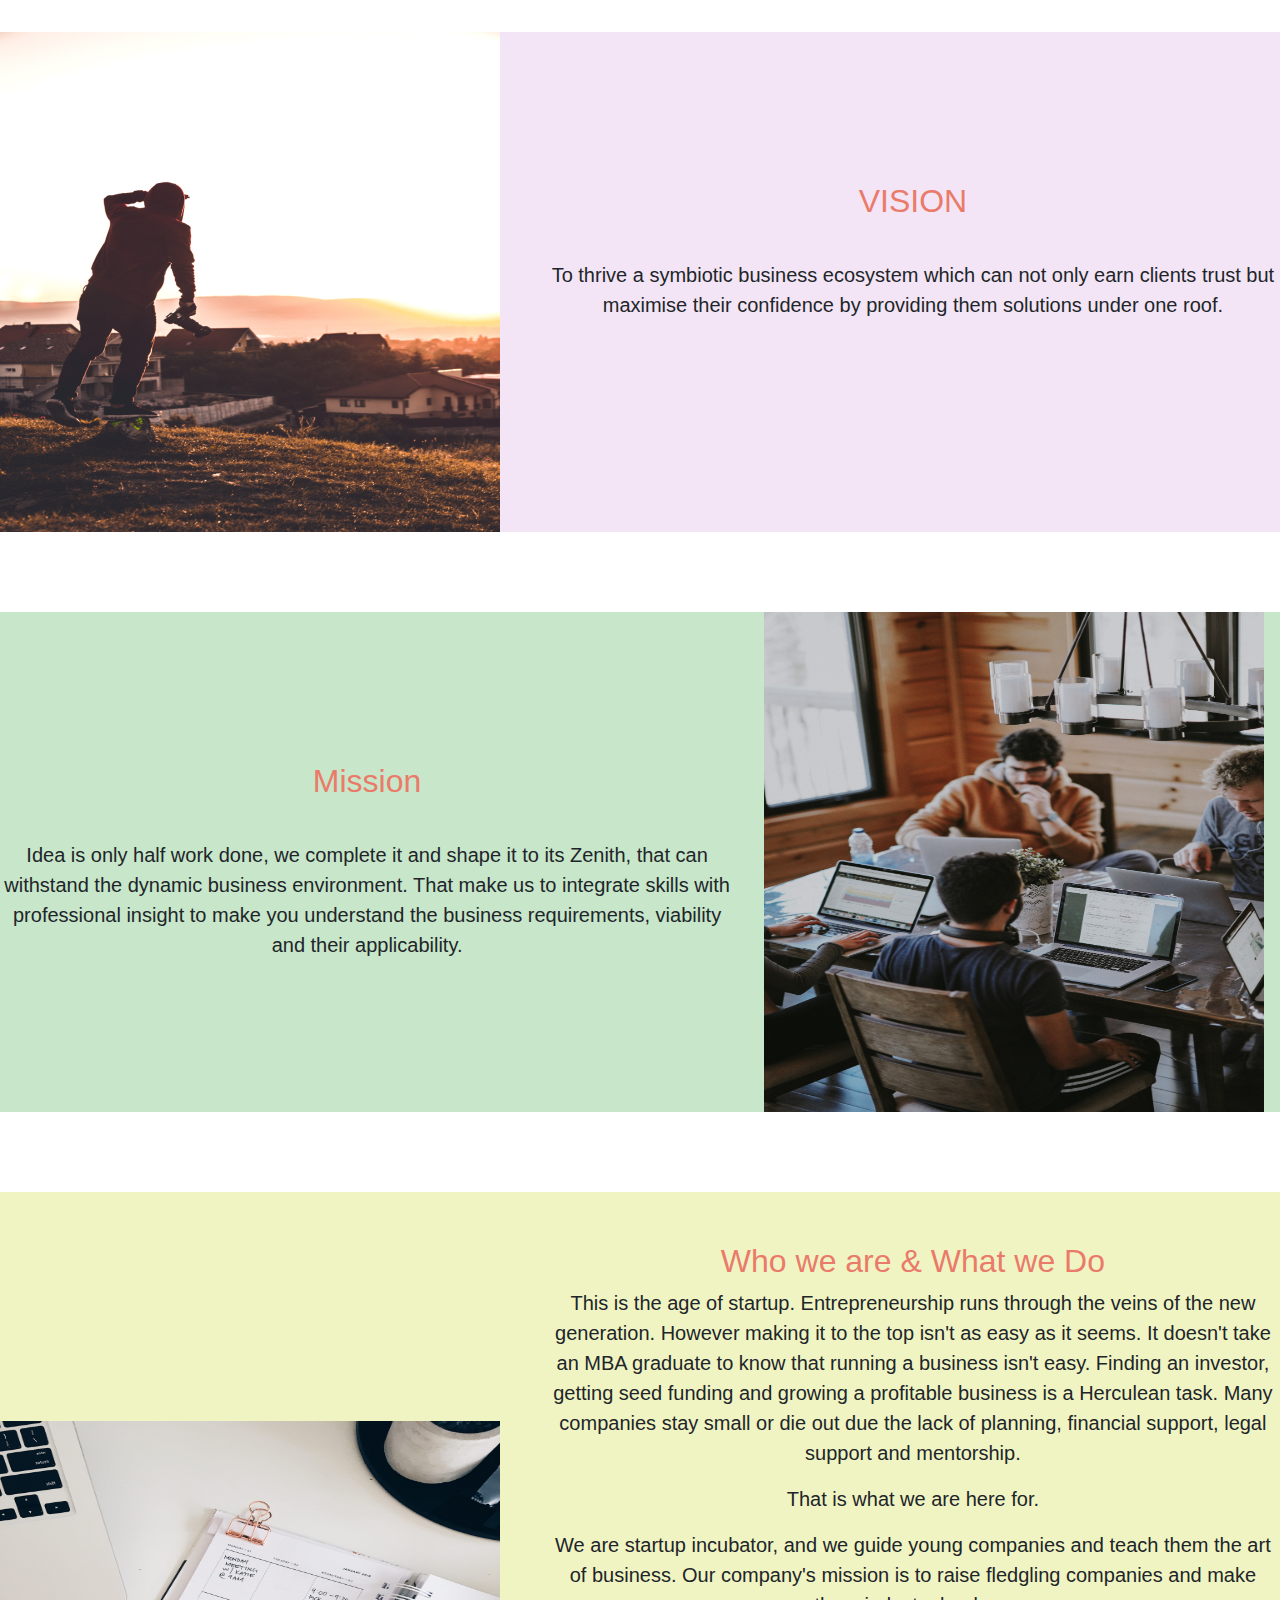
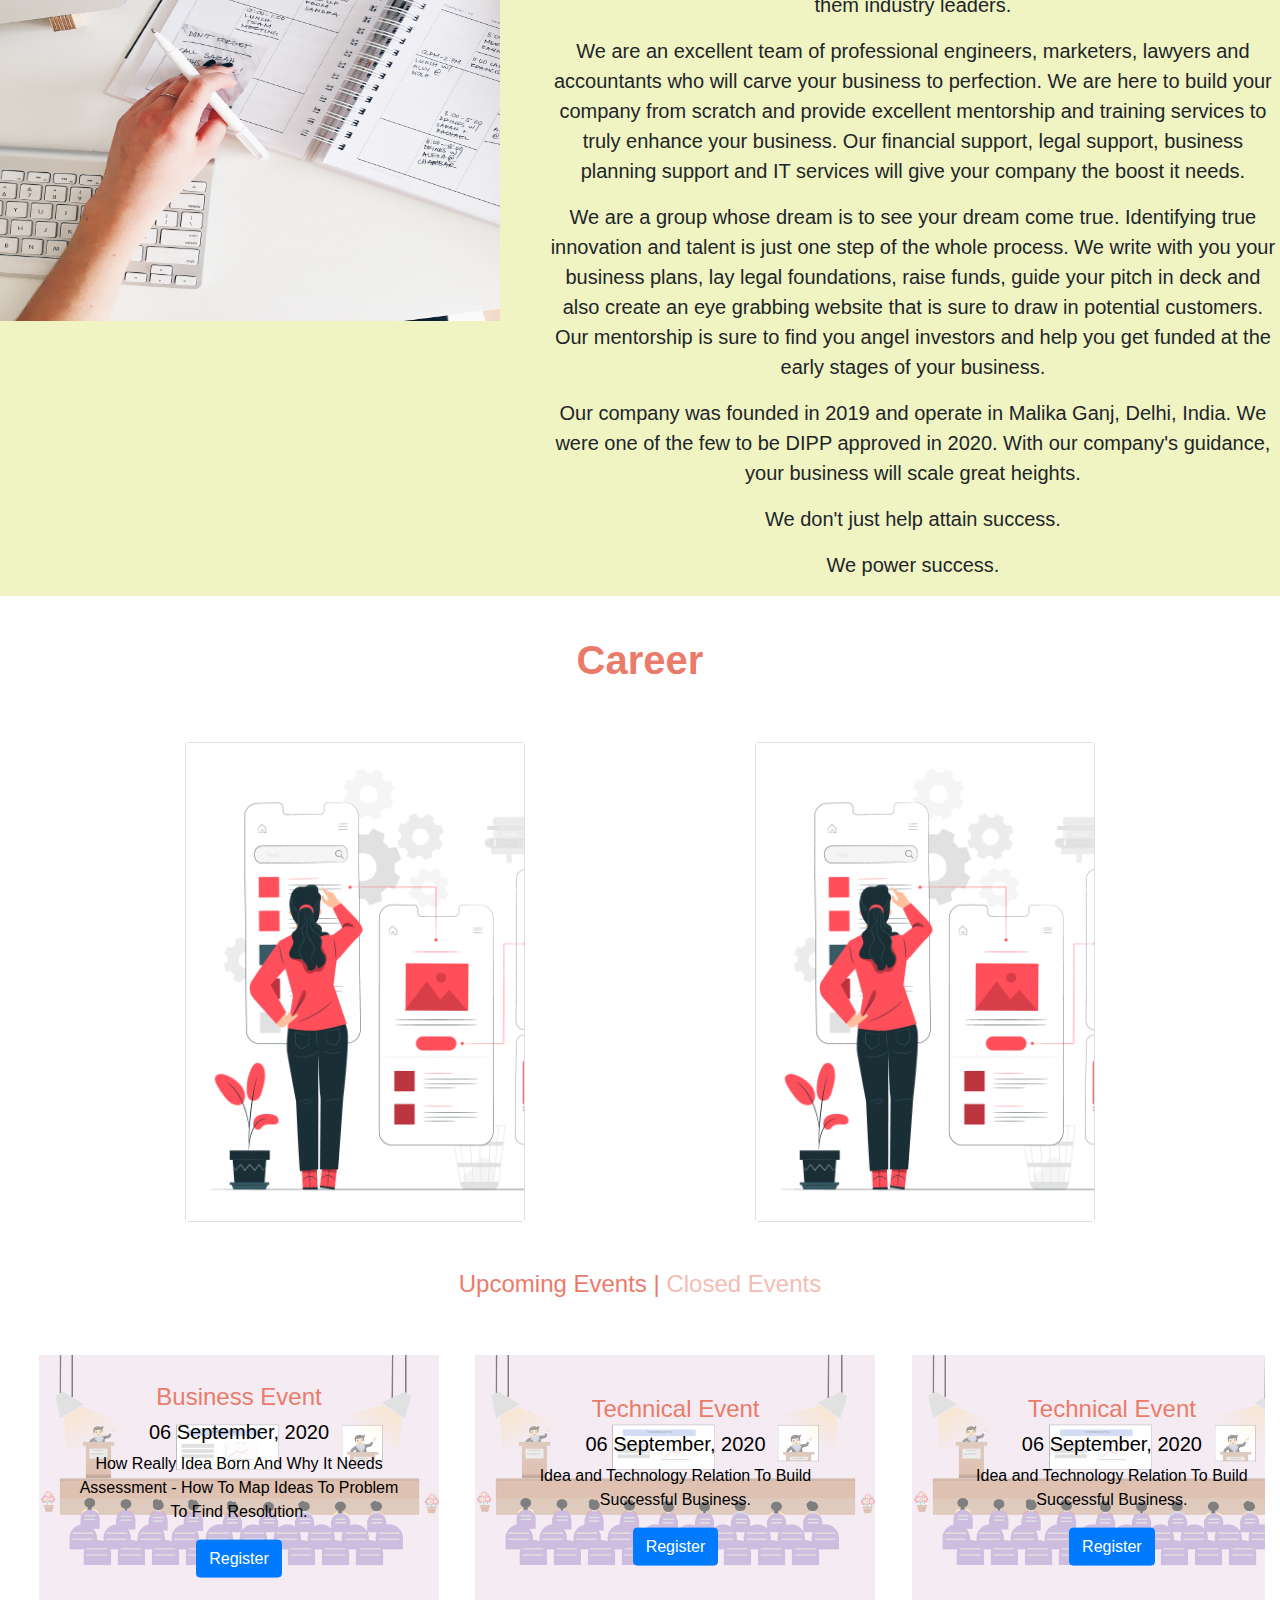
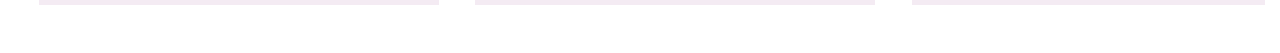
==== commit 50254d60: "Update index.html" ====
--- a/index.html
+++ b/index.html
@@ -67,7 +67,7 @@
 
               <div class="col p-md-3 my-5">
                 <div class="row p-3 p-md-5">
-                  <div class="col-md-8 p-lg-5 mx-auto my-5 text-light banner-text-anim1 banner-text">
+                  <div class=" text-light banner-text-anim1 banner-business-service-text">
                     <h1 class="display-5 font-weight-bold">One of the fastest-growing<br>
                     <span class="theme-color">software agencies in EU</span></h1>
                     <p class="lead font-weight-normal">All The Help In Building A Rewarding Business And One Stop IT solution. We Make Start Up Company's Business Idea Both Innovative & Profitable</p>
@@ -366,7 +366,7 @@
   
             <div class="row">
               <div class="col text-center">
-                  <input type="submit" name="submit" value="submit">
+                  <input class="press" type="submit" name="submit" value="submit">
               </div>
             </div>
             
--- a/css/style_Company_profile.css
+++ b/css/style_Company_profile.css
@@ -441,7 +441,7 @@
 {
   box-shadow: 0px 0px 3px 3px rgba(234,126,109, 0.6)
 }
-input[type="submit"]{
+.press[type="submit"]{
   border: 3px solid #e8715f;
   outline: none;
   width: 30%;
@@ -451,7 +451,8 @@
   margin-bottom: 10px;
   box-shadow: 0px 0px 8px 8px rgba(234,126,109, 0.6)
 }
-input[type="submit"]:hover{
+
+form input[type="submit"]:hover{
   box-shadow: 0px 0px 10px 10px rgba(234,126,109, 0.6)
 }
 
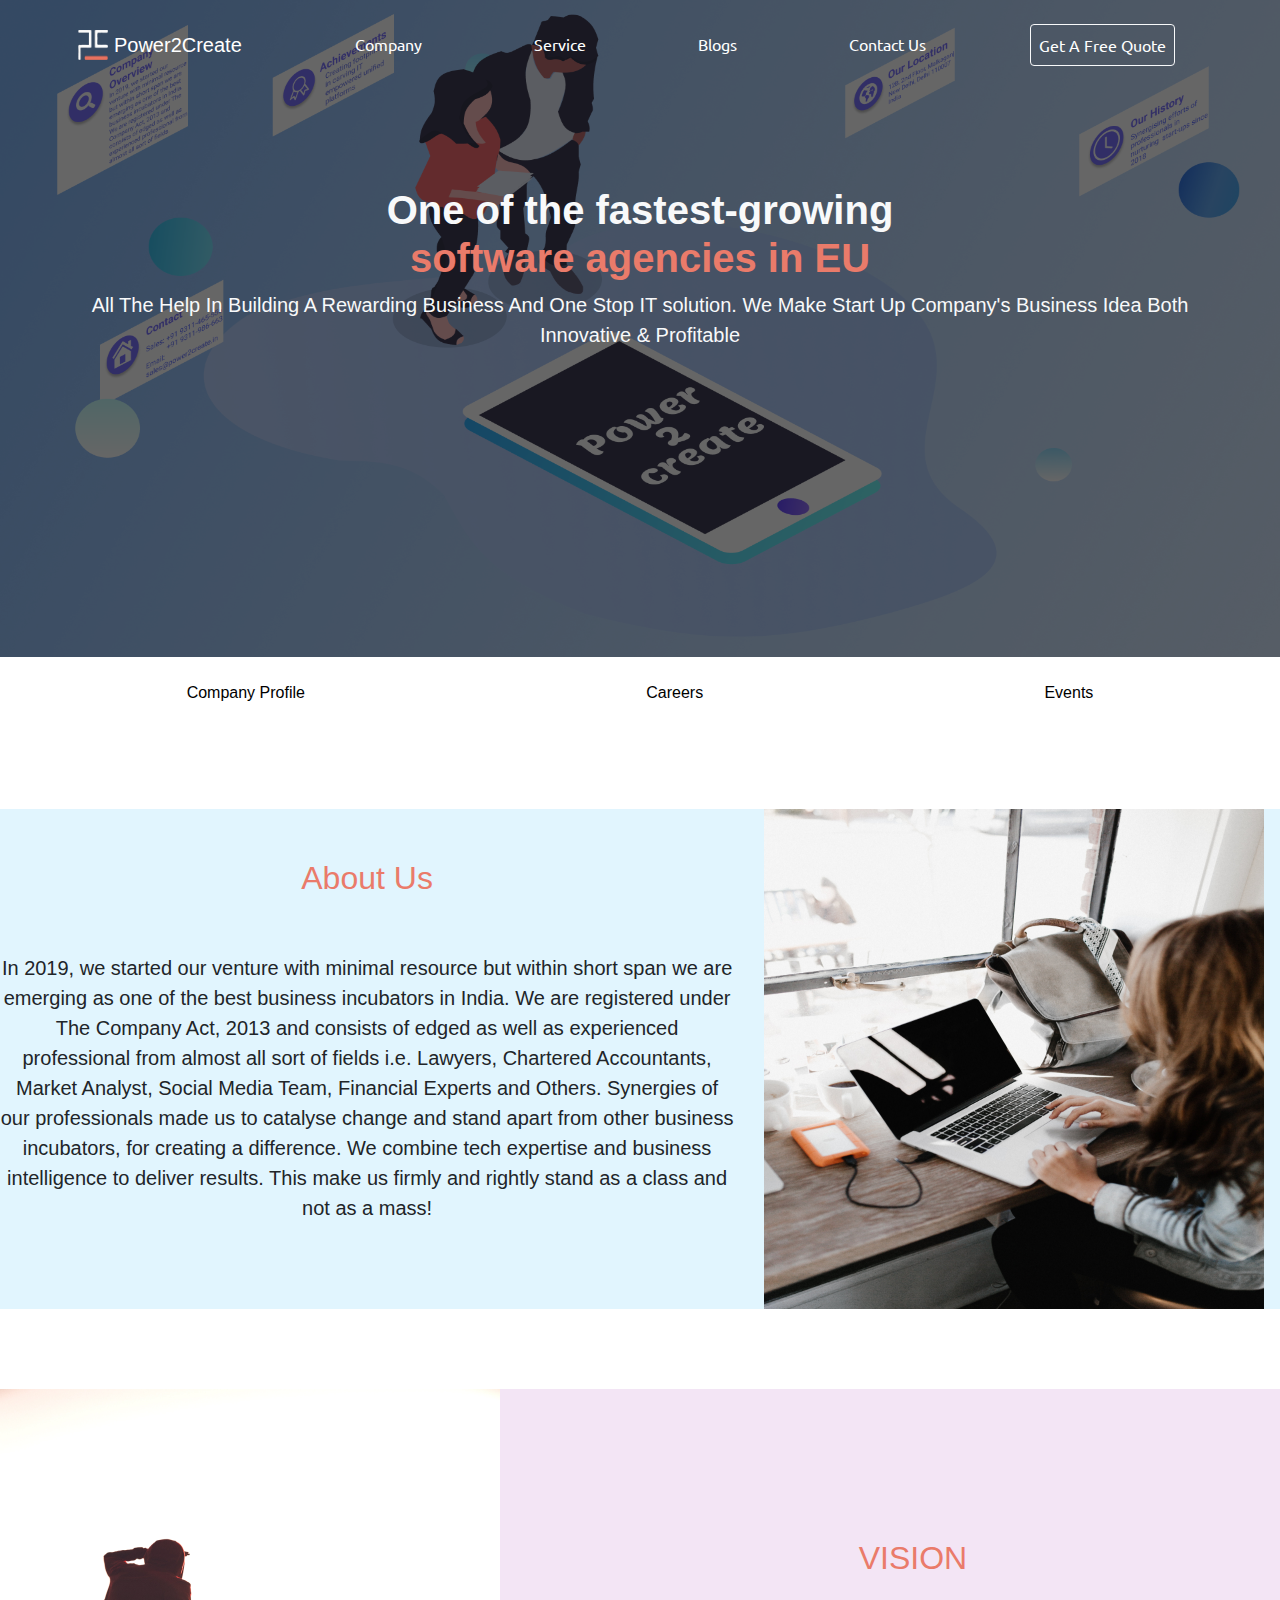
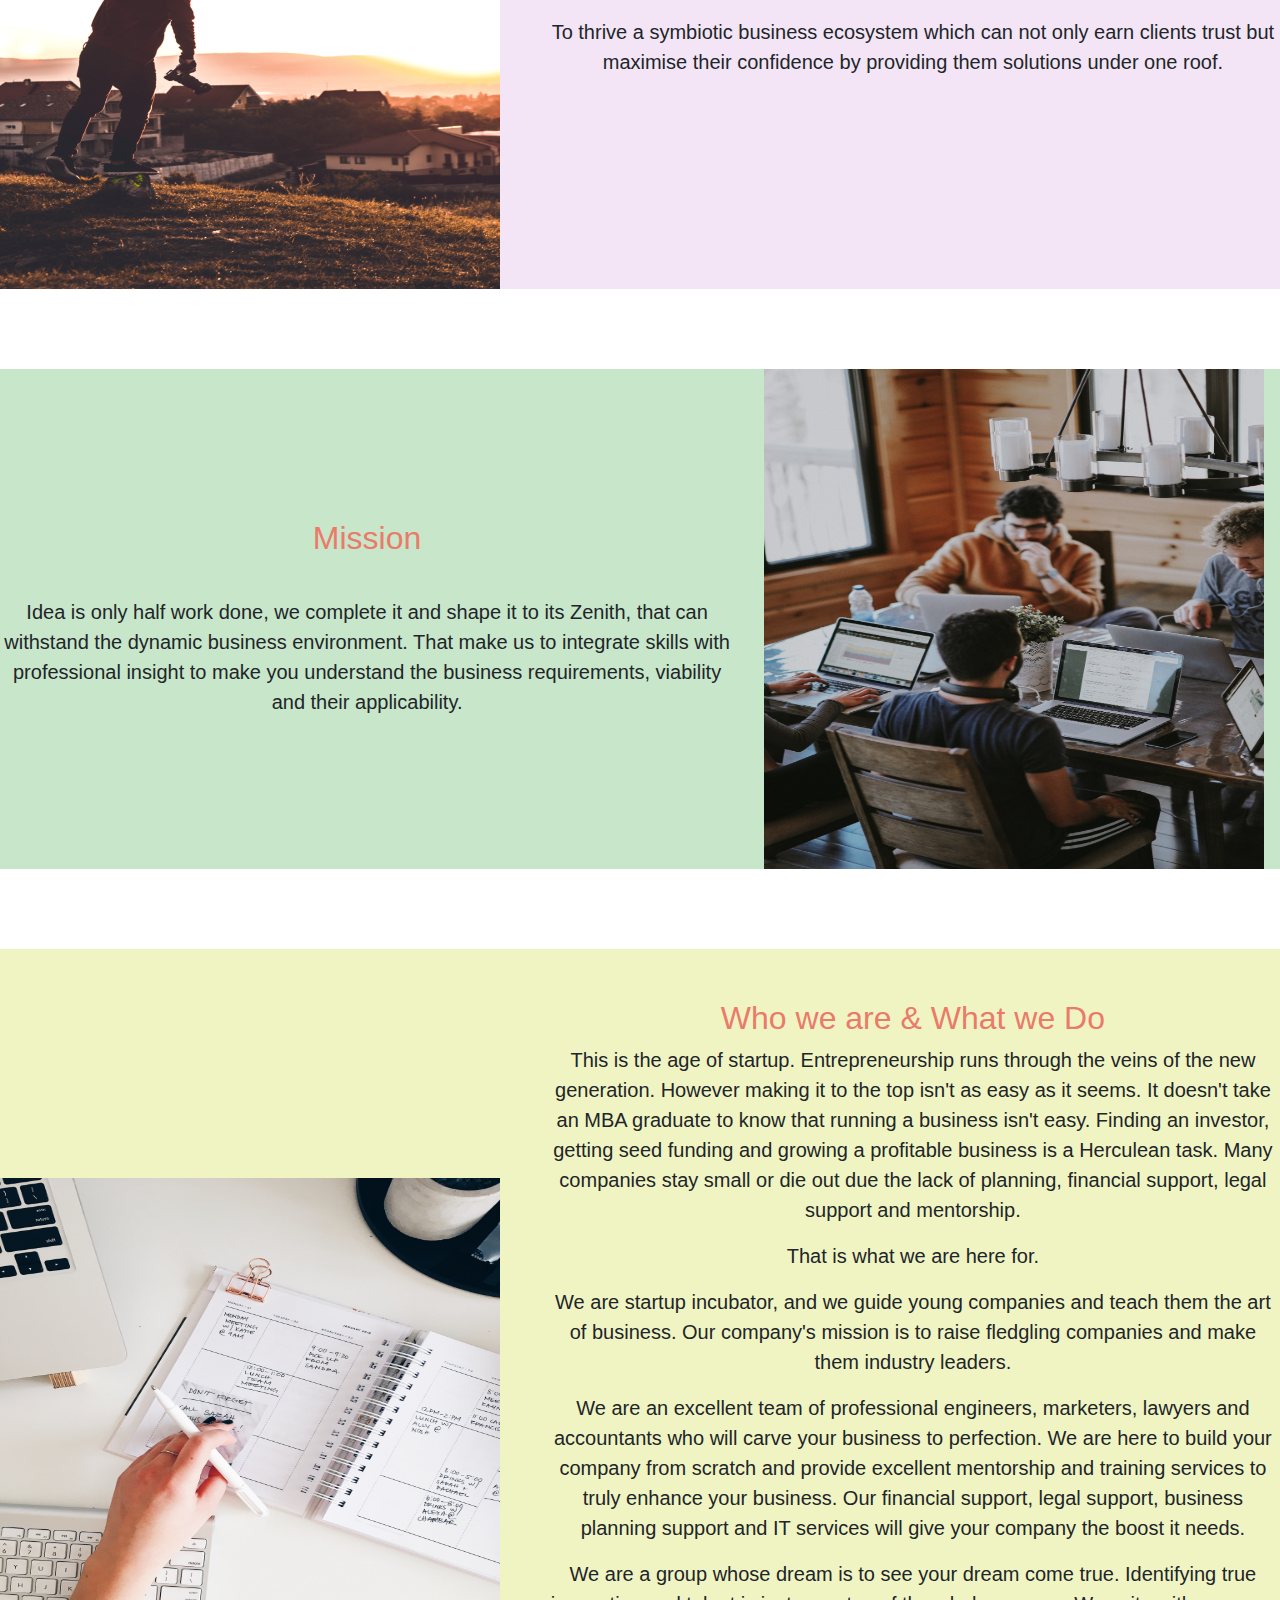
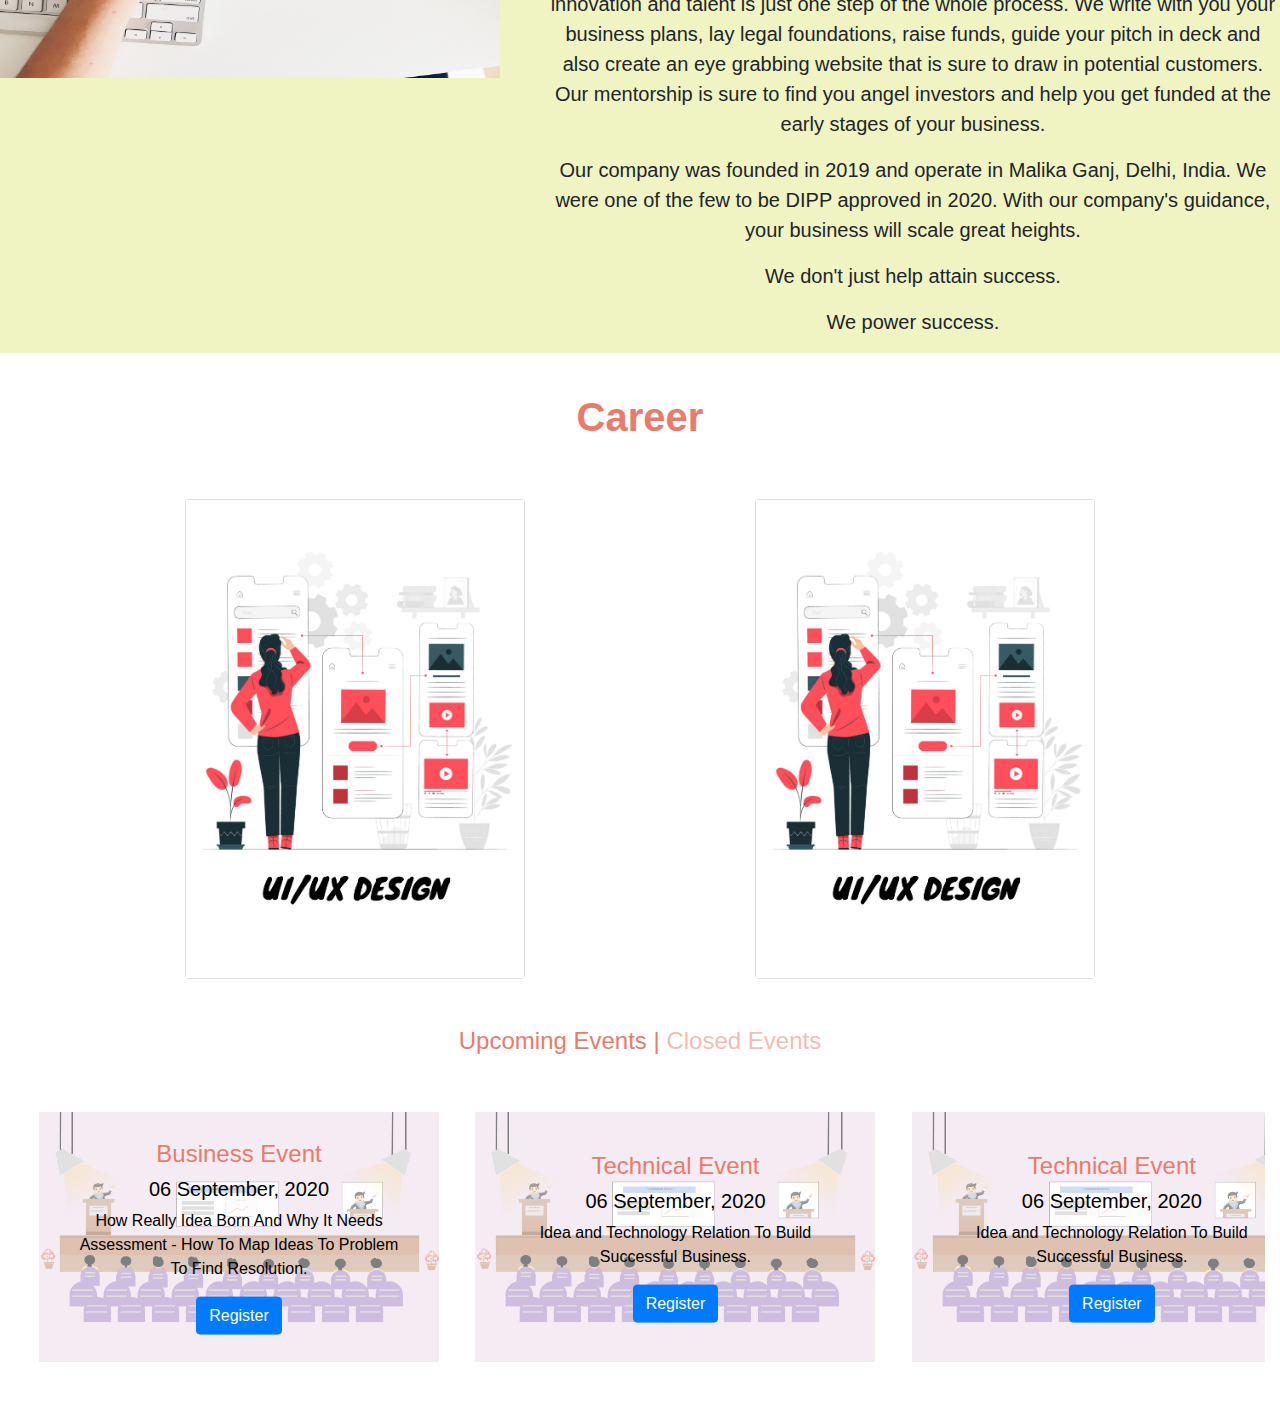
==== commit 9e1bde1c: "Update index.html" ====
--- a/index.html
+++ b/index.html
@@ -161,7 +161,7 @@
           <div class="row">
             <div class="card col-xs-6 col-centered" id="cardid" style="margin-top: 50px">
                 <div class="front">
-                  <img src="css/Images/UI.jpg" alt="UI/UX img">
+                  <img src="css/Images/UI_UX Design.png" alt="UI/UX img">
                 </div>
                 <div class="back">
                   <div class="back-content middle">
@@ -176,7 +176,7 @@
 
               <div class="card col-xs-6 col-centered" id="cardid" style="margin-top: 50px">
                 <div class="front">
-                  <img src="css/Images/UI.jpg" alt="UI/UX img">
+                  <img src="css/Images/UI_UX Design.png" alt="UI/UX img">
                 </div>
                 <div class="back">
                   <div class="back-content middle">
--- a/css/style_Company_profile.css
+++ b/css/style_Company_profile.css
@@ -36,9 +36,15 @@
 
 .back-banner{
   background-image: url('Images/Comapny_Profile.png');
-  width: 100%;
-  height: 100%;
+  height: 73%;
   background-size: 100% 100%;
+  background-position: center;
+  background-repeat: no-repeat;
+}
+
+/* For larger screens */
+@media only screen and (min-width: 400px) {
+  
 }
 
 .back-bg-color{
@@ -87,7 +93,7 @@
   }
 }
 
-.banner-text{
+.banner-business-service-text{
 animation-name: glow-flex;
 animation-duration: 5s;
 animation-iteration-count: infinite;
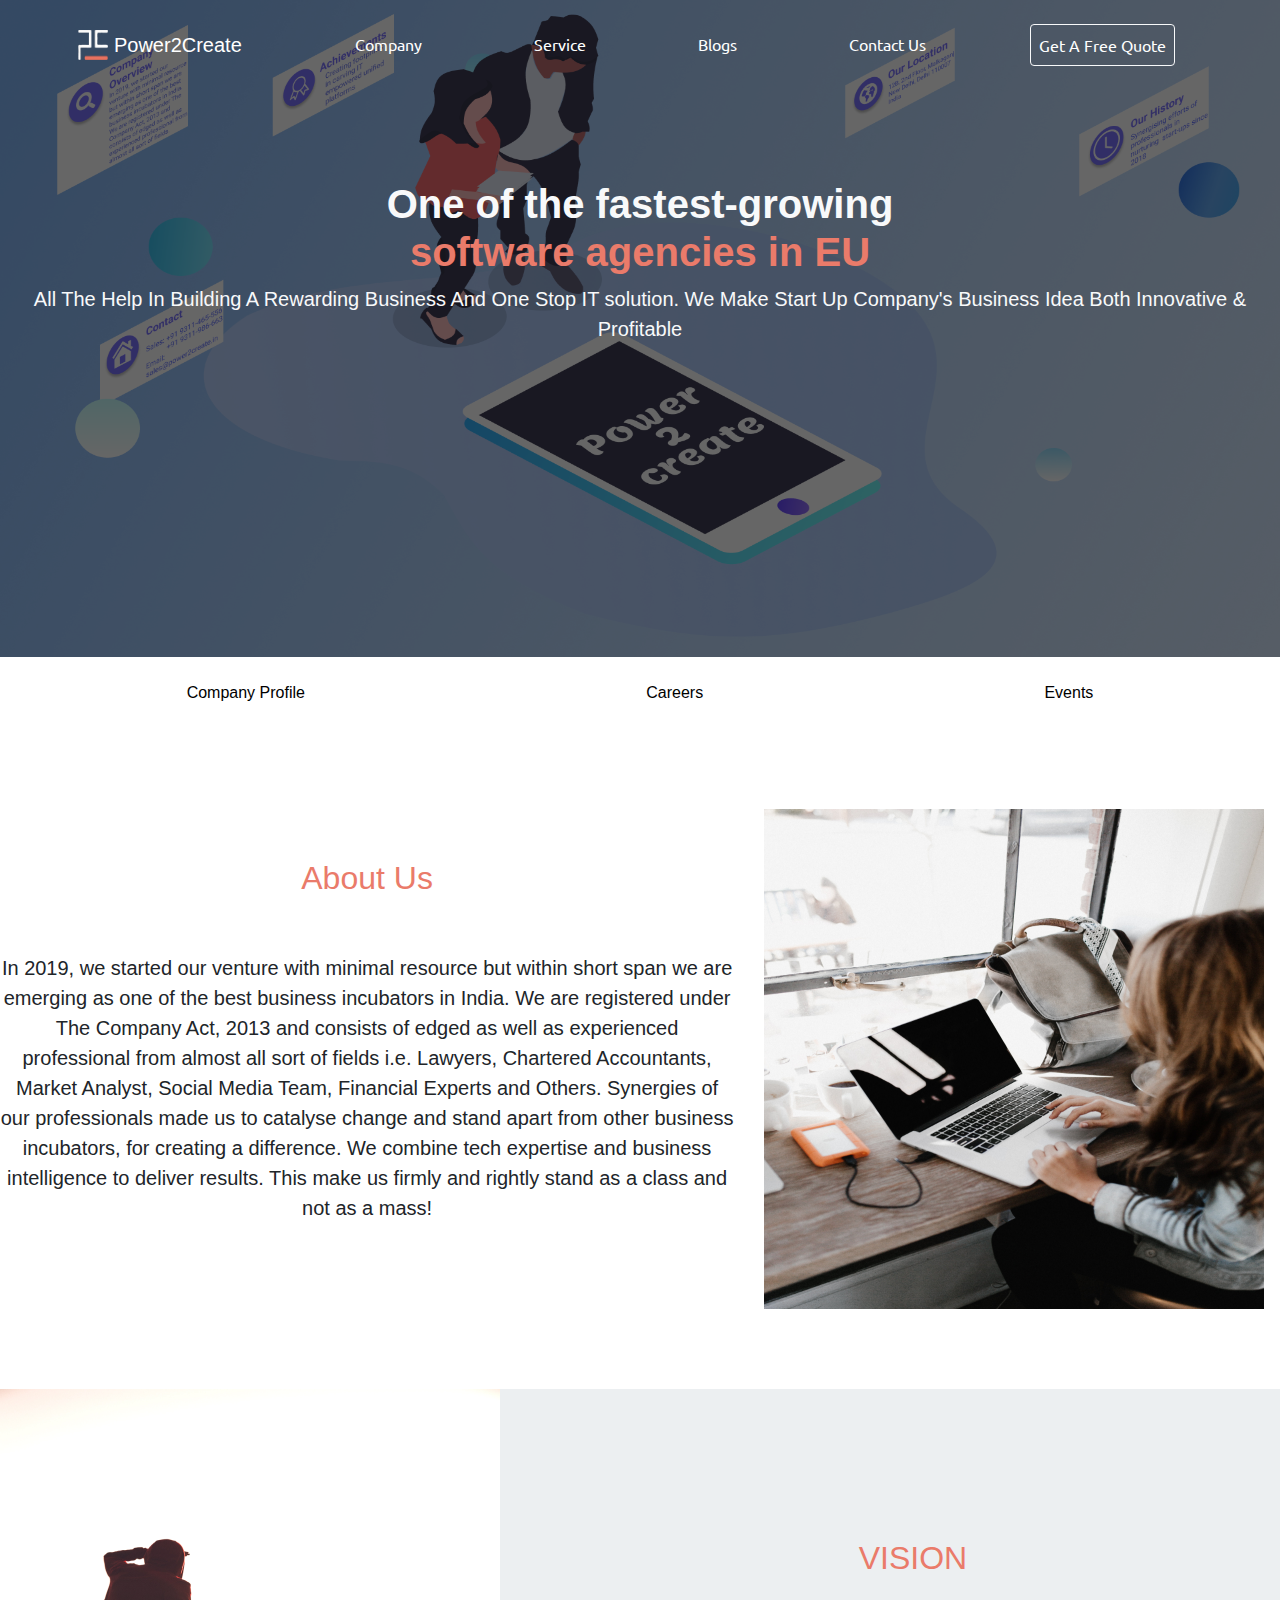
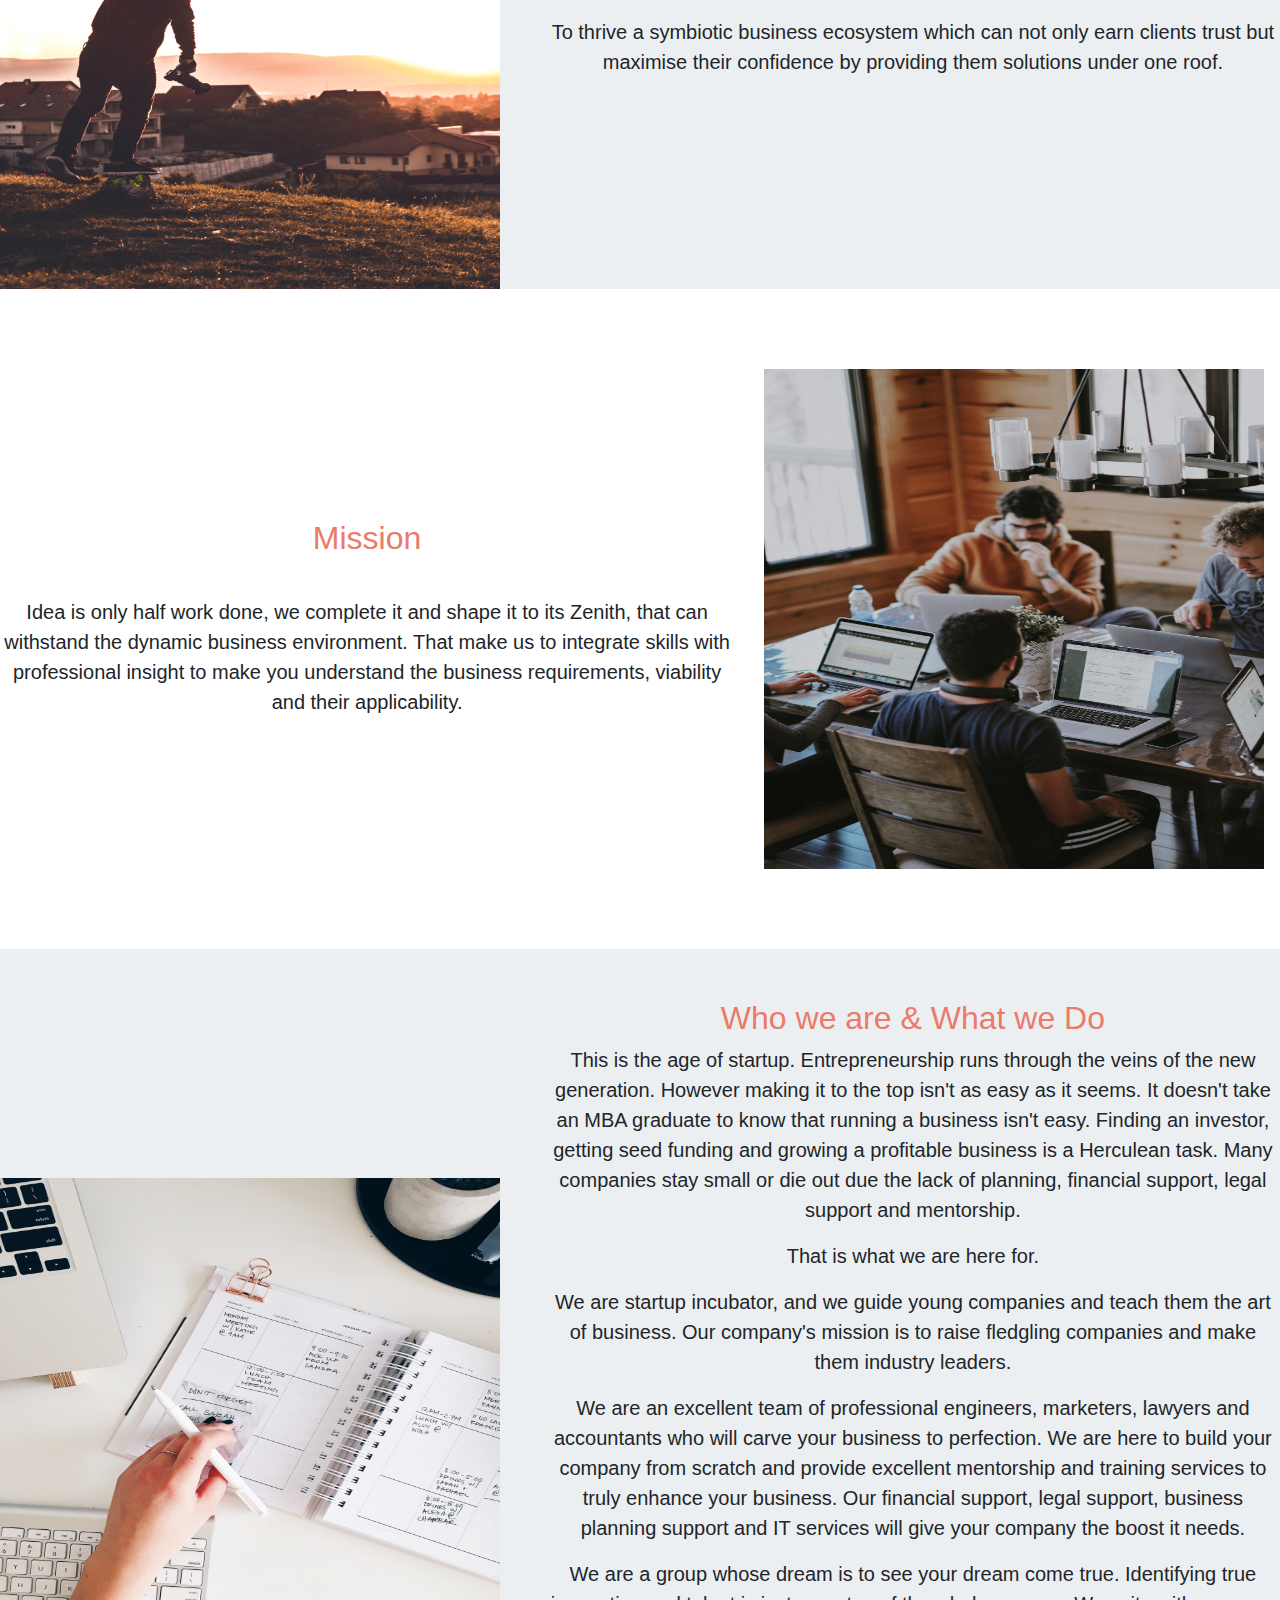
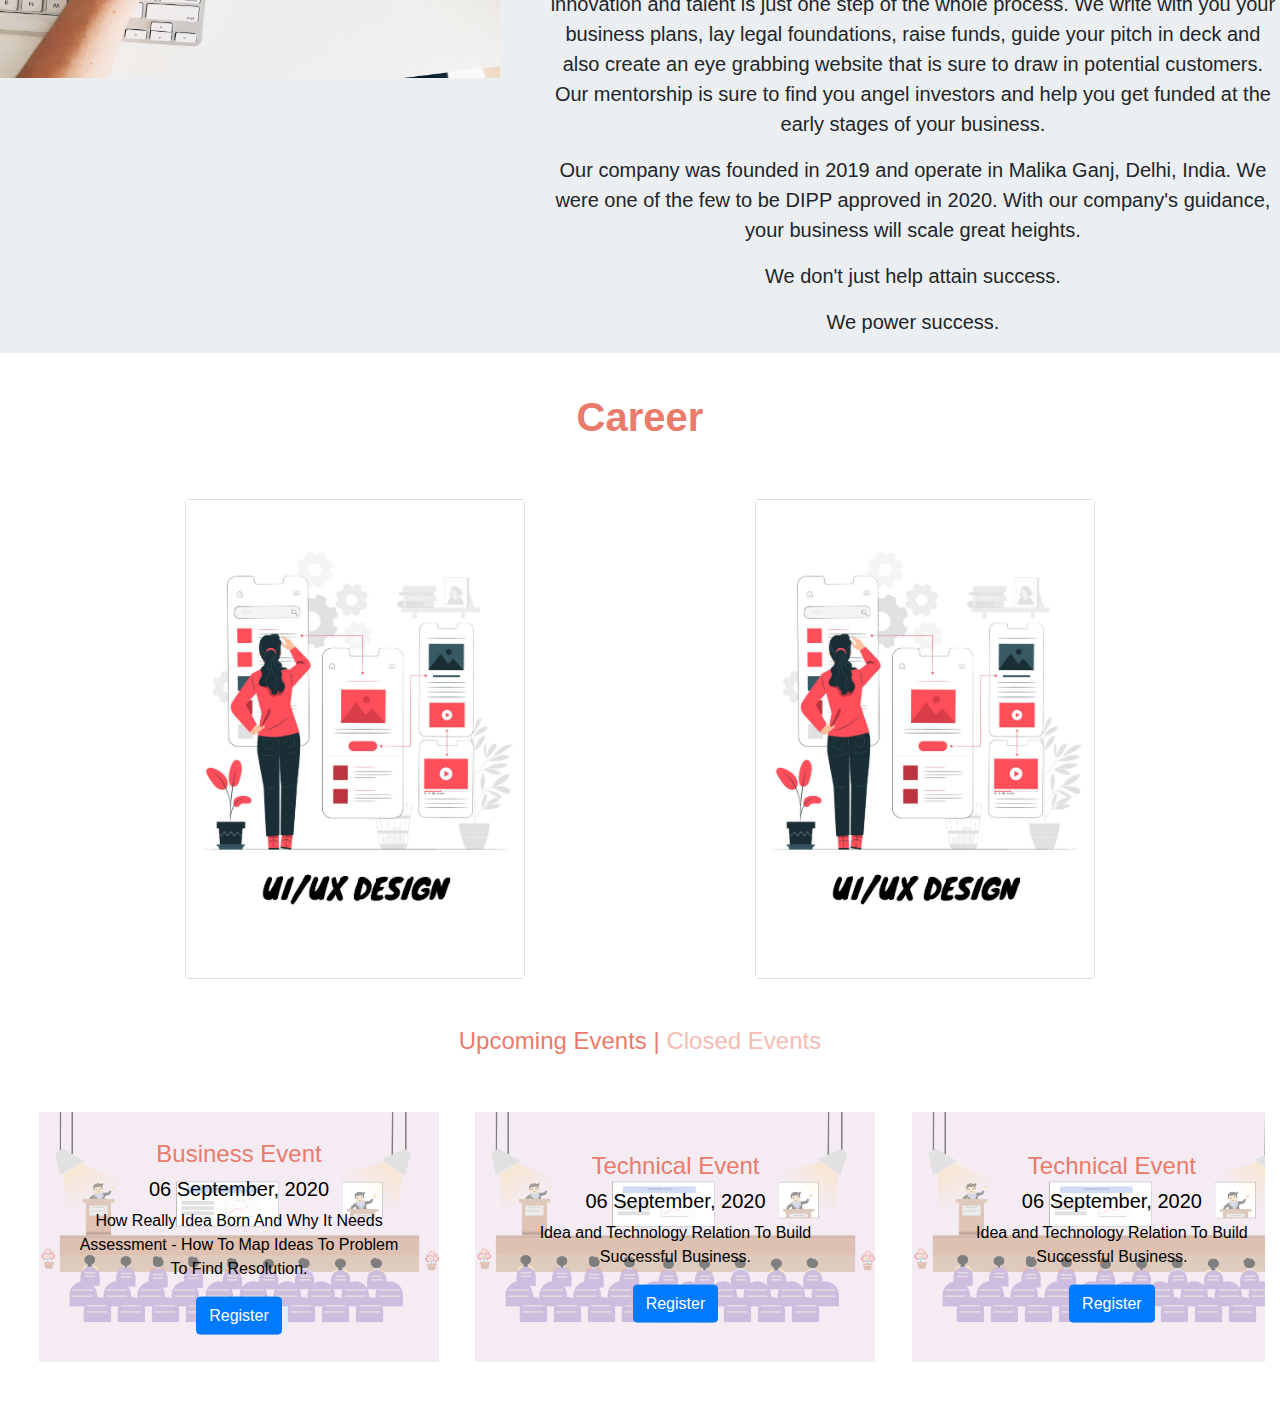
==== commit d94c3d12: "Update index.html" ====
--- a/index.html
+++ b/index.html
@@ -9,7 +9,7 @@
         <link href="https://fonts.googleapis.com/css2?family=Ubuntu&display=swap" rel="stylesheet">
         <link rel="stylesheet" type="text/css" href="https://cdnjs.cloudflare.com/ajax/libs/animate.css/3.4.0/animate.min.css">
         <link rel="stylesheet" href="https://maxcdn.bootstrapcdn.com/bootstrap/4.5.2/css/bootstrap.min.css">
-        <link rel="stylesheet" href="https://cdnjs.cloudflare.com/ajax/libs/font-awesome/4.7.0/css/font-awesome.min.css">
+        <link rel="stylesheet" href="https://cdnjs.cloudflare.com/ajax/libs/font-awesome/4.7.0/css/font-awesome.min.css"> 
         <link href='https://cdn.jsdelivr.net/npm/boxicons@2.0.5/css/boxicons.min.css' rel='stylesheet'> 
         <style>
             .bd-placeholder-img {
@@ -40,7 +40,7 @@
                 Power2Create
               </a>
               <button class="navbar-toggler" type="button" data-toggle="collapse" data-target="#navbarsExample02" aria-controls="navbarsExample02" aria-expanded="false" aria-label="Toggle navigation">
-                <span class="" role="button" ><i class="fa fa-bars" aria-hidden="true" style="color:#e6e6ff"></i></span>
+                <span class="" role="button" ><i class="fa fa-bars" aria-hidden="true" style="color:#e6e6ff; font-size: 30px;"></i></span>
               </button>
               
                 <div class="collapse navbar-collapse justify-content-md-center" id="navbarsExample02">
@@ -98,7 +98,7 @@
 
             
 
-            <div class="row featurette" id="aboutid" style="margin-top: 80px;background-color:#e1f5fe" id="aboutid">
+            <div class="row featurette" id="aboutid" style="margin-top: 80px;background-color:white" id="aboutid">
               <div class="col-md-7" style="text-align: center; font-family: Cambria, Cochin, Georgia, Times, 'Times New Roman', serif;">
                 <h2 class="featurette-heading" style="text-align: center;color: #ea7b6a;margin-top: 50px;">About Us</h2><br><br>
                 <p class="lead" >In 2019, we started our venture with minimal resource but within short span we are emerging as one of the best business incubators in India. We are registered under The Company Act, 2013 and consists of edged as well as experienced professional from almost all sort of fields i.e. Lawyers, Chartered Accountants, Market Analyst, Social Media Team, Financial Experts and Others.
@@ -110,7 +110,7 @@
               </div>
             </div>
 
-            <div class="row featurette" style="margin-top: 80px; background-color:#F3E5F5" id="visionid">
+            <div class="row featurette" style="margin-top: 80px; background-color:#ECEFF1" id="visionid">
               <div class="col-md-7 order-md-2" style="text-align: center; font-family: Cambria, Cochin, Georgia, Times, 'Times New Roman', serif;">
                 <h2 class="featurette-heading" style="text-align: center;color: #ea7b6a;margin-top: 150px;">VISION</h2>
                 <p class="lead" style="margin-top: 40px">To thrive a symbiotic business ecosystem which can not only earn clients trust but maximise their confidence by providing them solutions under one roof.</p>
@@ -120,7 +120,7 @@
               </div>
             </div>
 
-            <div class="row featurette" style="margin-top: 80px; background-color:#C8E6C9" id="missionid" >
+            <div class="row featurette" style="margin-top: 80px; background-color:white" id="missionid" >
               <div class="col-md-7" style="text-align: center; font-family: Cambria, Cochin, Georgia, Times, 'Times New Roman', serif;">
                 <h2 class="featurette-heading" style="text-align: center;color: #ea7b6a;margin-top: 150px;">Mission</h2>
                 <p class="lead" style="margin-top: 40px">
@@ -131,7 +131,7 @@
               </div>
             </div>
 
-            <div class="row featurette" style="margin-top: 80px; background-color:#F0F4C3" id="workid">
+            <div class="row featurette" style="margin-top: 80px; background-color:#ECEFF1" id="workid">
               <div class="col-md-7 order-md-2" style="text-align: center; font-family: Cambria, Cochin, Georgia, Times, 'Times New Roman', serif;">
                 <h2 class="featurette-heading" style="text-align: center;color: #ea7b6a;margin-top: 50px;">Who we are & What we Do</h2>
                 <p class="lead">
--- a/css/style_Company_profile.css
+++ b/css/style_Company_profile.css
@@ -44,7 +44,9 @@
 
 /* For larger screens */
 @media only screen and (min-width: 400px) {
-  
+  .back-banner{
+    background-image: url('Images/Comapny_Profile.png');
+  }
 }
 
 .back-bg-color{
@@ -99,6 +101,11 @@
 animation-iteration-count: infinite;
 animation-delay: 500ms;
 animation-timing-function: ease-in-out;
+position: absolute;
+  left: 0;
+  top: 45%;
+  width: 100%;
+  text-align: center;
 }
 
 /********* each heading **********/
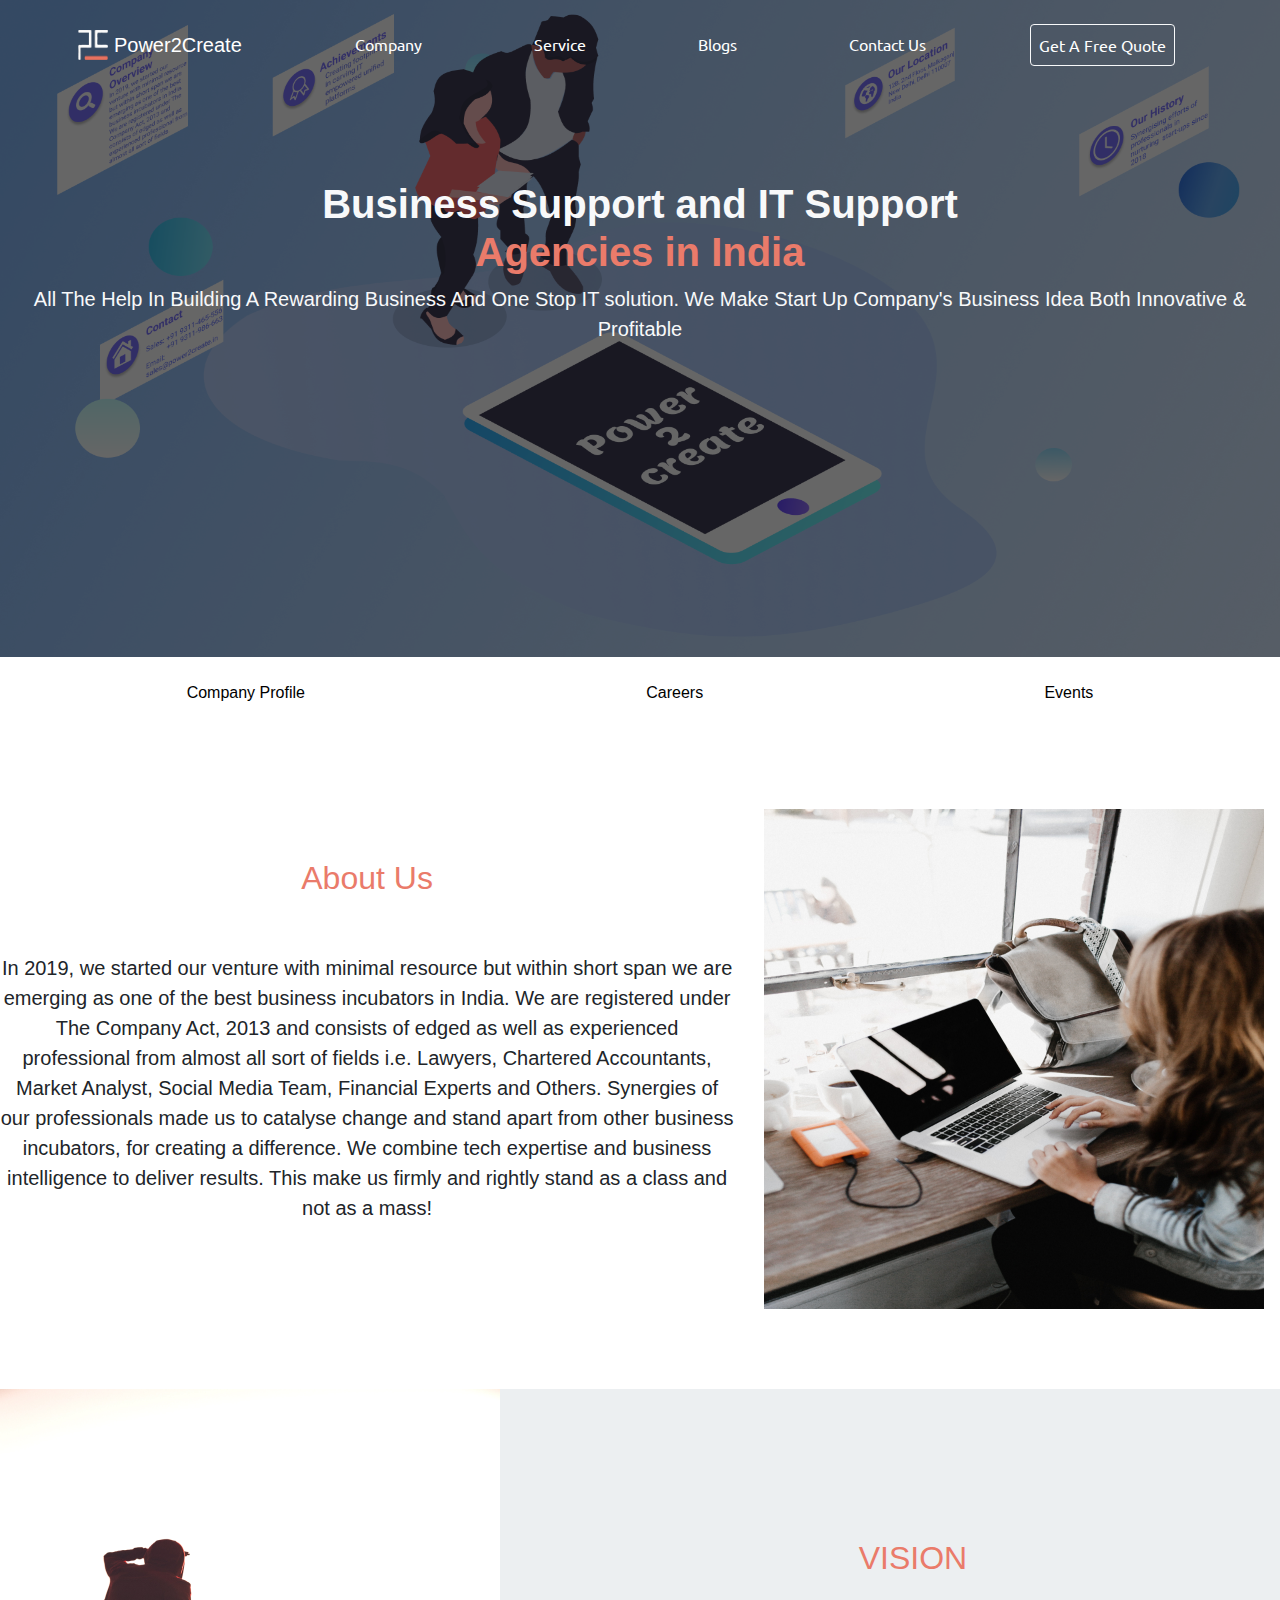
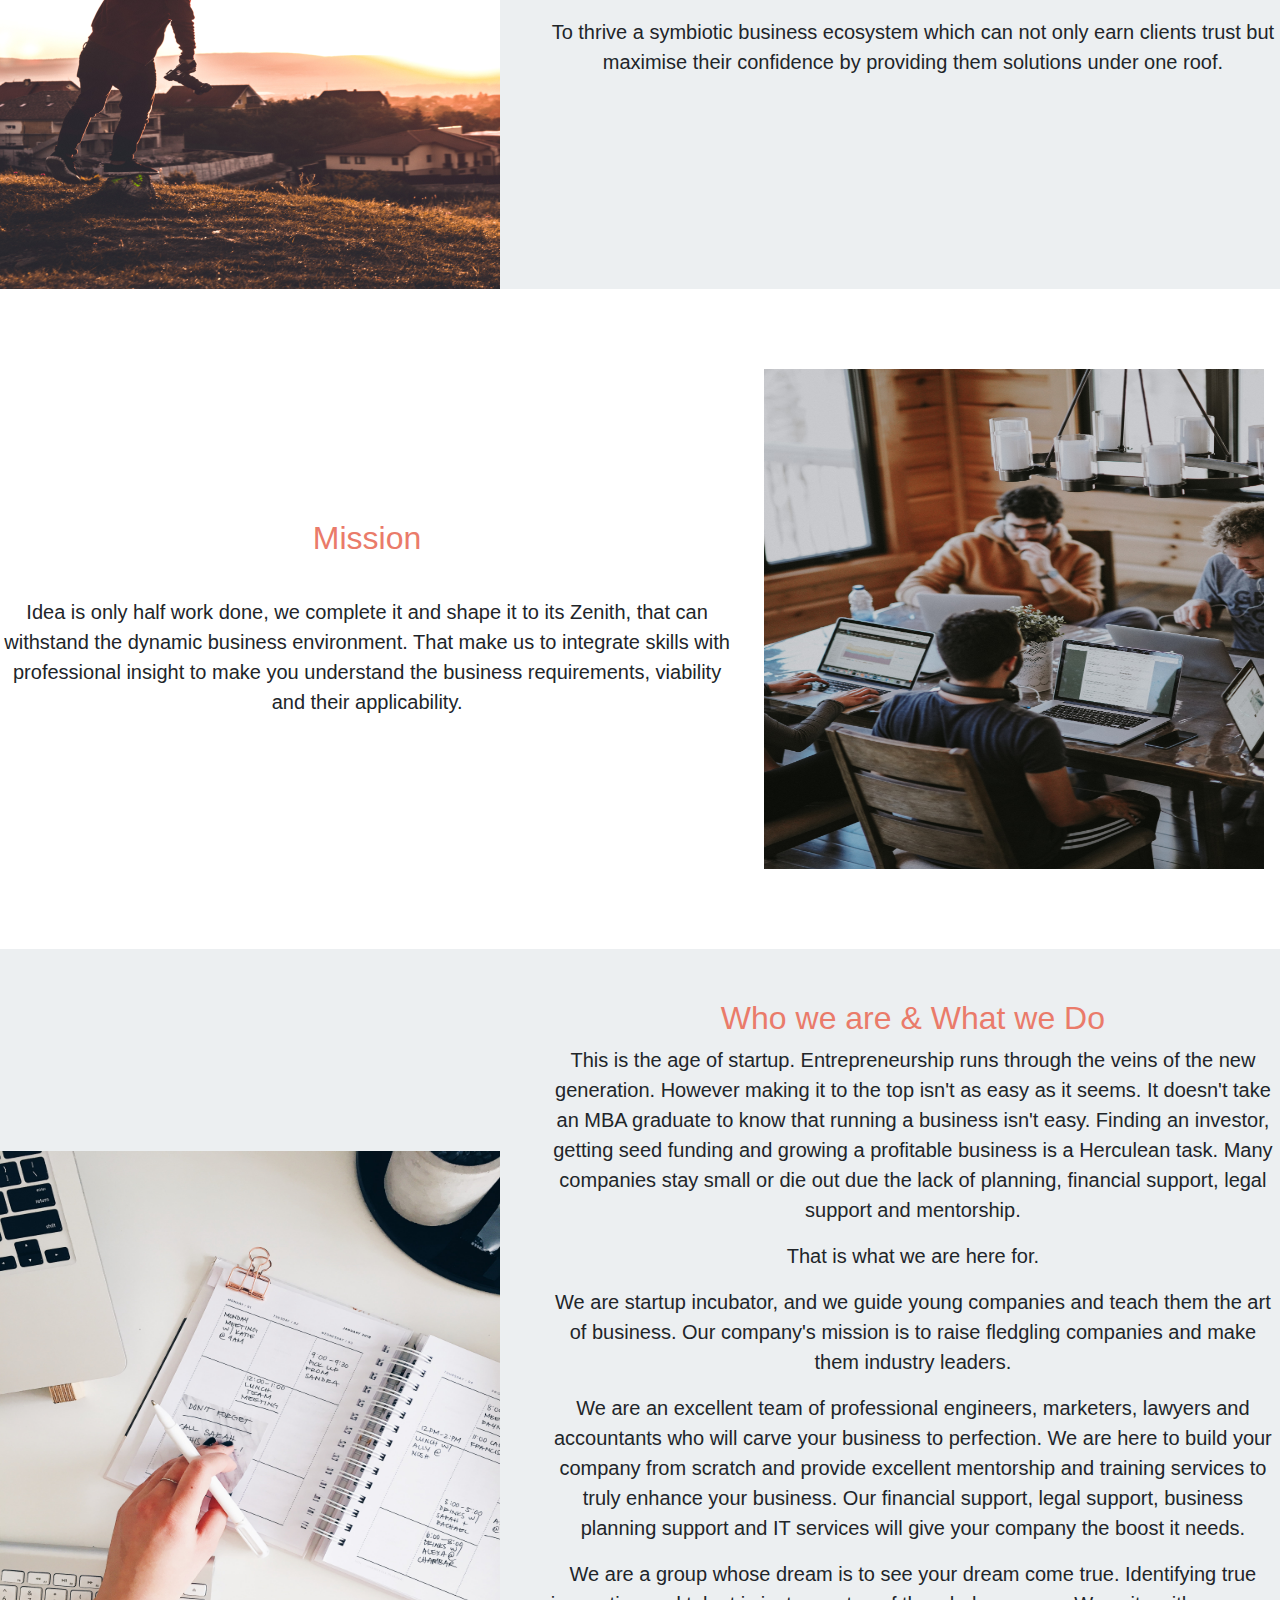
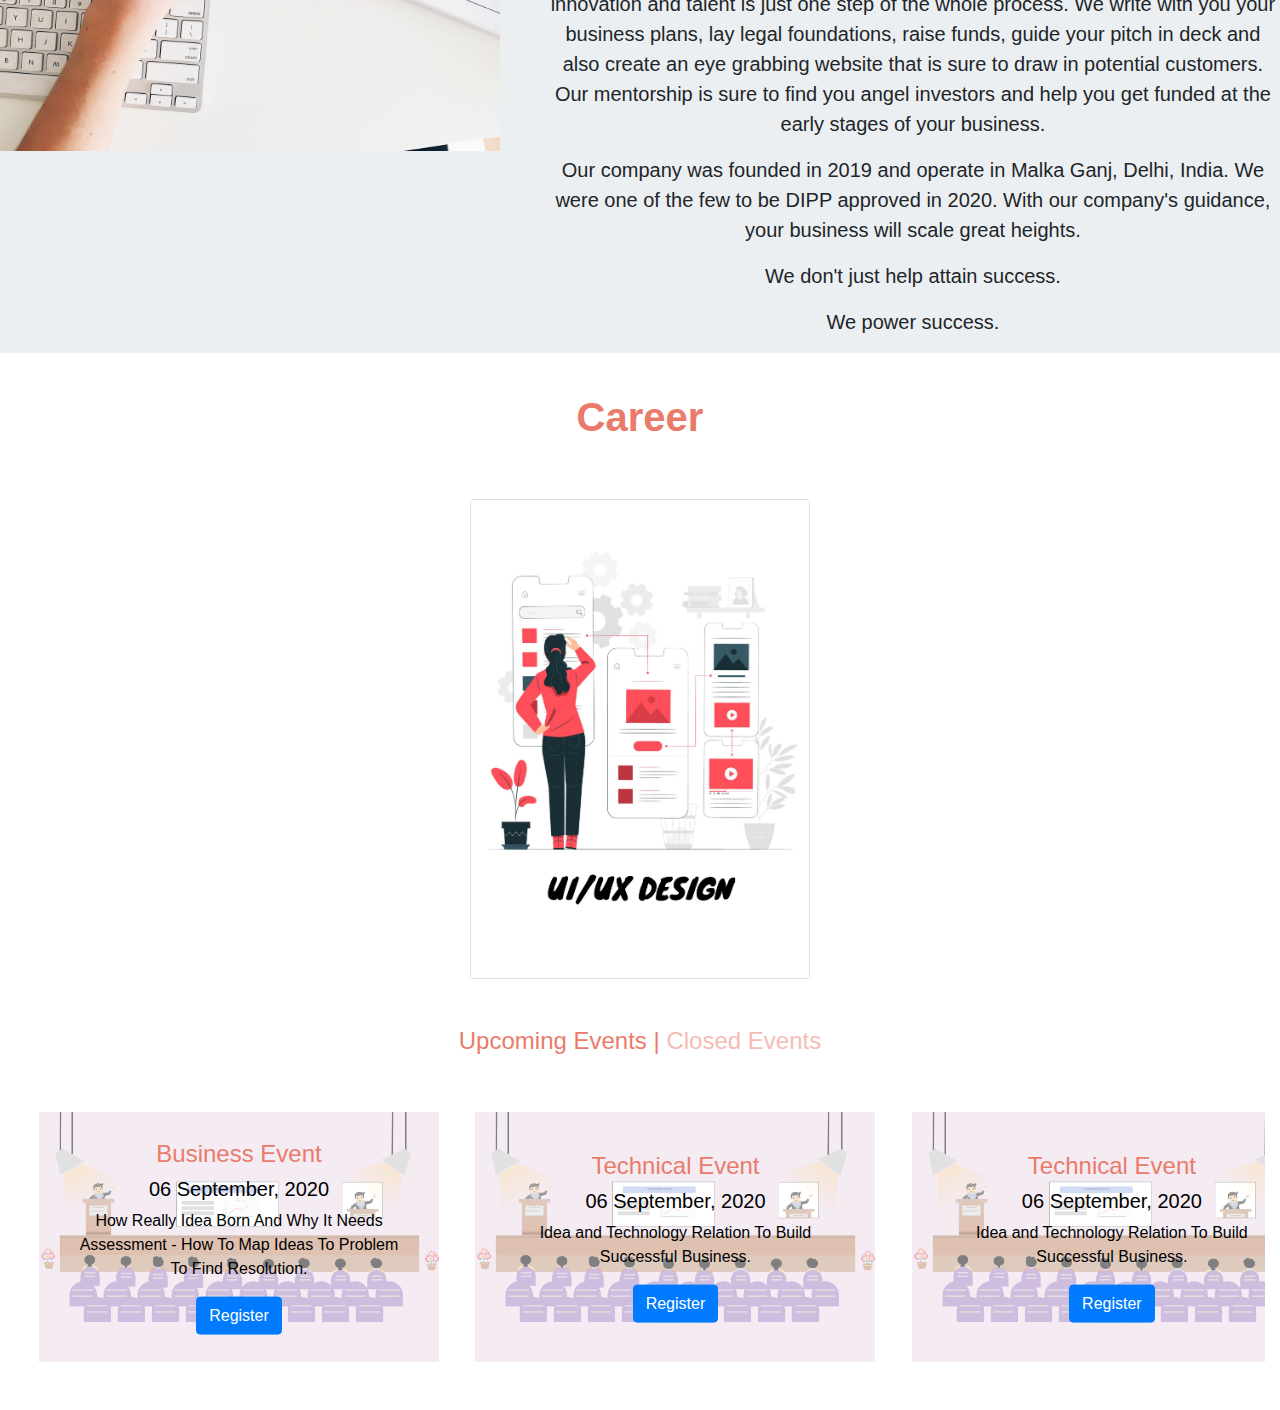
==== commit 6a6389d9: "Update index.html" ====
--- a/index.html
+++ b/index.html
@@ -40,7 +40,7 @@
                 Power2Create
               </a>
               <button class="navbar-toggler" type="button" data-toggle="collapse" data-target="#navbarsExample02" aria-controls="navbarsExample02" aria-expanded="false" aria-label="Toggle navigation">
-                <span class="" role="button" ><i class="fa fa-bars" aria-hidden="true" style="color:#e6e6ff; font-size: 30px;"></i></span>
+                <span class="" role="button" ><i class="fa fa-bars" aria-hidden="true" style="color:#e6e6ff; font-size: 30px; transform: scaleX(1.3);"></i></span>
               </button>
               
                 <div class="collapse navbar-collapse justify-content-md-center" id="navbarsExample02">
@@ -68,8 +68,8 @@
               <div class="col p-md-3 my-5">
                 <div class="row p-3 p-md-5">
                   <div class=" text-light banner-text-anim1 banner-business-service-text">
-                    <h1 class="display-5 font-weight-bold">One of the fastest-growing<br>
-                    <span class="theme-color">software agencies in EU</span></h1>
+                    <h1 class="display-5 font-weight-bold">Business Support and IT Support<br>
+                    <span class="theme-color">Agencies in India</span></h1>
                     <p class="lead font-weight-normal">All The Help In Building A Rewarding Business And One Stop IT solution. We Make Start Up Company's Business Idea Both Innovative & Profitable</p>
                   </div>
                 </div>
@@ -140,12 +140,12 @@
                   <p class="lead">We are startup incubator, and we guide young companies and teach them the art of business. Our company's mission is to raise fledgling companies and make them industry leaders.</p>
                   <p class="lead">We are an excellent team of professional engineers, marketers, lawyers and accountants who will carve your business to perfection. We are here to build your company from scratch and provide excellent mentorship and training services to truly enhance your business. Our financial support, legal support, business planning support and IT services will give your company the boost it needs.</p>
                   <p class="lead">We are a group whose dream is to see your dream come true. Identifying true innovation and talent is just one step of the whole process. We write with you your business plans, lay legal foundations, raise funds, guide your pitch in deck and also create an eye grabbing website that is sure to draw in potential customers. Our mentorship is sure to find you angel investors and help you get funded at the early stages of your business.</p>
-                  <p class="lead">Our company was founded in 2019 and operate in Malika Ganj, Delhi, India. We were one of the few to be DIPP approved in 2020. With our company's guidance, your business will scale great heights.</p>
+                  <p class="lead">Our company was founded in 2019 and operate in Malka Ganj, Delhi, India. We were one of the few to be DIPP approved in 2020. With our company's guidance, your business will scale great heights.</p>
                   <p class="lead">We don't just help attain success.</p>
                   <p class="lead">We power success.</p>
               </div>
-              <div class="col-md-5 order-md-1" style="margin-top: 17.5%;">
-                <img class="featurette-image img-fluid mx-auto" data-src="holder.js/500x500/auto" alt="500x500" src="css/Images/Our_Work.jpg" data-holder-rendered="true" style="width: 500px; height: 500px;">
+              <div class="col-md-5 order-md-1" style="align-self: center;">
+                <img class="featurette-image img-fluid mx-auto" data-src="holder.js/500x500/auto" alt="500x500" src="css/Images/Our_Work.jpg" data-holder-rendered="true" style="width: 500px; height: 600px;">
               </div>
             </div>
 
@@ -157,8 +157,15 @@
             </div>
         </div>
             
+        
         <div class="container">
-          <div class="row">
+          <div id="carouselExampleIndicators" class="carousel slide" data-ride="carousel">
+            <ol class="carousel-indicators">
+              <li data-target="#carouselExampleIndicators" data-slide-to="0" class="active"></li>
+              <li data-target="#carouselExampleIndicators" data-slide-to="1"></li>
+            </ol>
+            <div class="carousel-inner">
+              <div class="carousel-item active">
             <div class="card col-xs-6 col-centered" id="cardid" style="margin-top: 50px">
                 <div class="front">
                   <img src="css/Images/UI_UX Design.png" alt="UI/UX img">
@@ -173,7 +180,9 @@
                   </div>
                 </div>
               </div>
-
+            </div>
+
+            <div class="carousel-item">
               <div class="card col-xs-6 col-centered" id="cardid" style="margin-top: 50px">
                 <div class="front">
                   <img src="css/Images/UI_UX Design.png" alt="UI/UX img">
@@ -189,7 +198,17 @@
                 </div>
               </div>
               </div>
-            </div>
+              </div>
+              <a class="carousel-control-prev" href="#carouselExampleIndicators" role="button" data-slide="prev">
+                <span class="carousel-control-prev-icon" aria-hidden="true"></span>
+                <span class="sr-only">Previous</span>
+              </a>
+              <a class="carousel-control-next" href="#carouselExampleIndicators" role="button" data-slide="next">
+                <span class="carousel-control-next-icon" aria-hidden="true"></span>
+                <span class="sr-only">Next</span>
+              </a>
+            </div>
+          </div>
             
 
             <!-------------------------------------------EVENTS-------------------------------------------------------------------->
@@ -261,7 +280,7 @@
                     <h4 class="heading theme-color">Business Event</h4>
                     <h5>06 September, 2020</h5>
                     <p>How Really Idea Born And Why It Needs Assessment - How To Map Ideas To Problem To Find Resolution.</p>
-                    <button type="button" data-video-url="https://www.youtube.com/watch?v=fanZtMhPmTs" class="videoButton btn btn-secondary" value="Business Event">View</button>
+                    <button type="button" data-video-url="http://techslides.com/demos/sample-videos/small.mp4" class="videoButton btn btn-secondary" value="Business Event">View</button>
                 </div>
               </div>    
               <div class="event mx-md-3">
@@ -270,7 +289,7 @@
                       <h4 class="heading theme-color"> Technical Event</h4>
                       <h5>06 September, 2020</h5>
                       <p>Idea and Technology Relation To Build Successful Business.</p>
-                      <button type="button" data-video-url="https://www.youtube.com/watch?v=fanZtMhPmTs" class="videoButton btn btn-secondary" value="Technical Event">View</button>
+                      <button type="button" data-video-url="http://techslides.com/demos/sample-videos/small.mp4" class="videoButton btn btn-secondary" value="Technical Event">View</button>
                   </div>
               </div>    
               <div class="event mx-md-3">
@@ -279,7 +298,7 @@
                       <h4 class="heading theme-color"> Technical Event</h4>
                       <h5>06 September, 2020</h5>
                       <p>Idea and Technology Relation To Build Successful Business.</p>
-                      <button type="button" data-video-url="https://www.youtube.com/watch?v=fanZtMhPmTs" class="videoButton btn btn-secondary" value="Technical Event">View</button>
+                      <button type="button" data-video-url="http://techslides.com/demos/sample-videos/small.mp4" class="videoButton btn btn-secondary" value="Technical Event">View</button>
                   </div>
               </div>
               <div class="event mx-md-3">
@@ -288,7 +307,7 @@
                     <h4 class="heading theme-color"> Technical Event</h4>
                     <h5>06 September, 2020</h5>
                     <p>Idea and Technology Relation To Build Successful Business.</p>
-                    <button type="button" data-video-url="https://www.youtube.com/watch?v=fanZtMhPmTs" class="videoButton btn btn-secondary" value="Technical Event">View</button>
+                    <button type="button" data-video-url="http://techslides.com/demos/sample-videos/small.mp4" class="videoButton btn btn-secondary" value="Technical Event">View</button>
                   </div>
               </div>
             </div>
--- a/css/style_Company_profile.css
+++ b/css/style_Company_profile.css
@@ -529,3 +529,10 @@
   cursor: pointer;
 }
 
+.navbar-toggler{
+  outline: none !important;
+  border: none !important;
+}
+
+
+
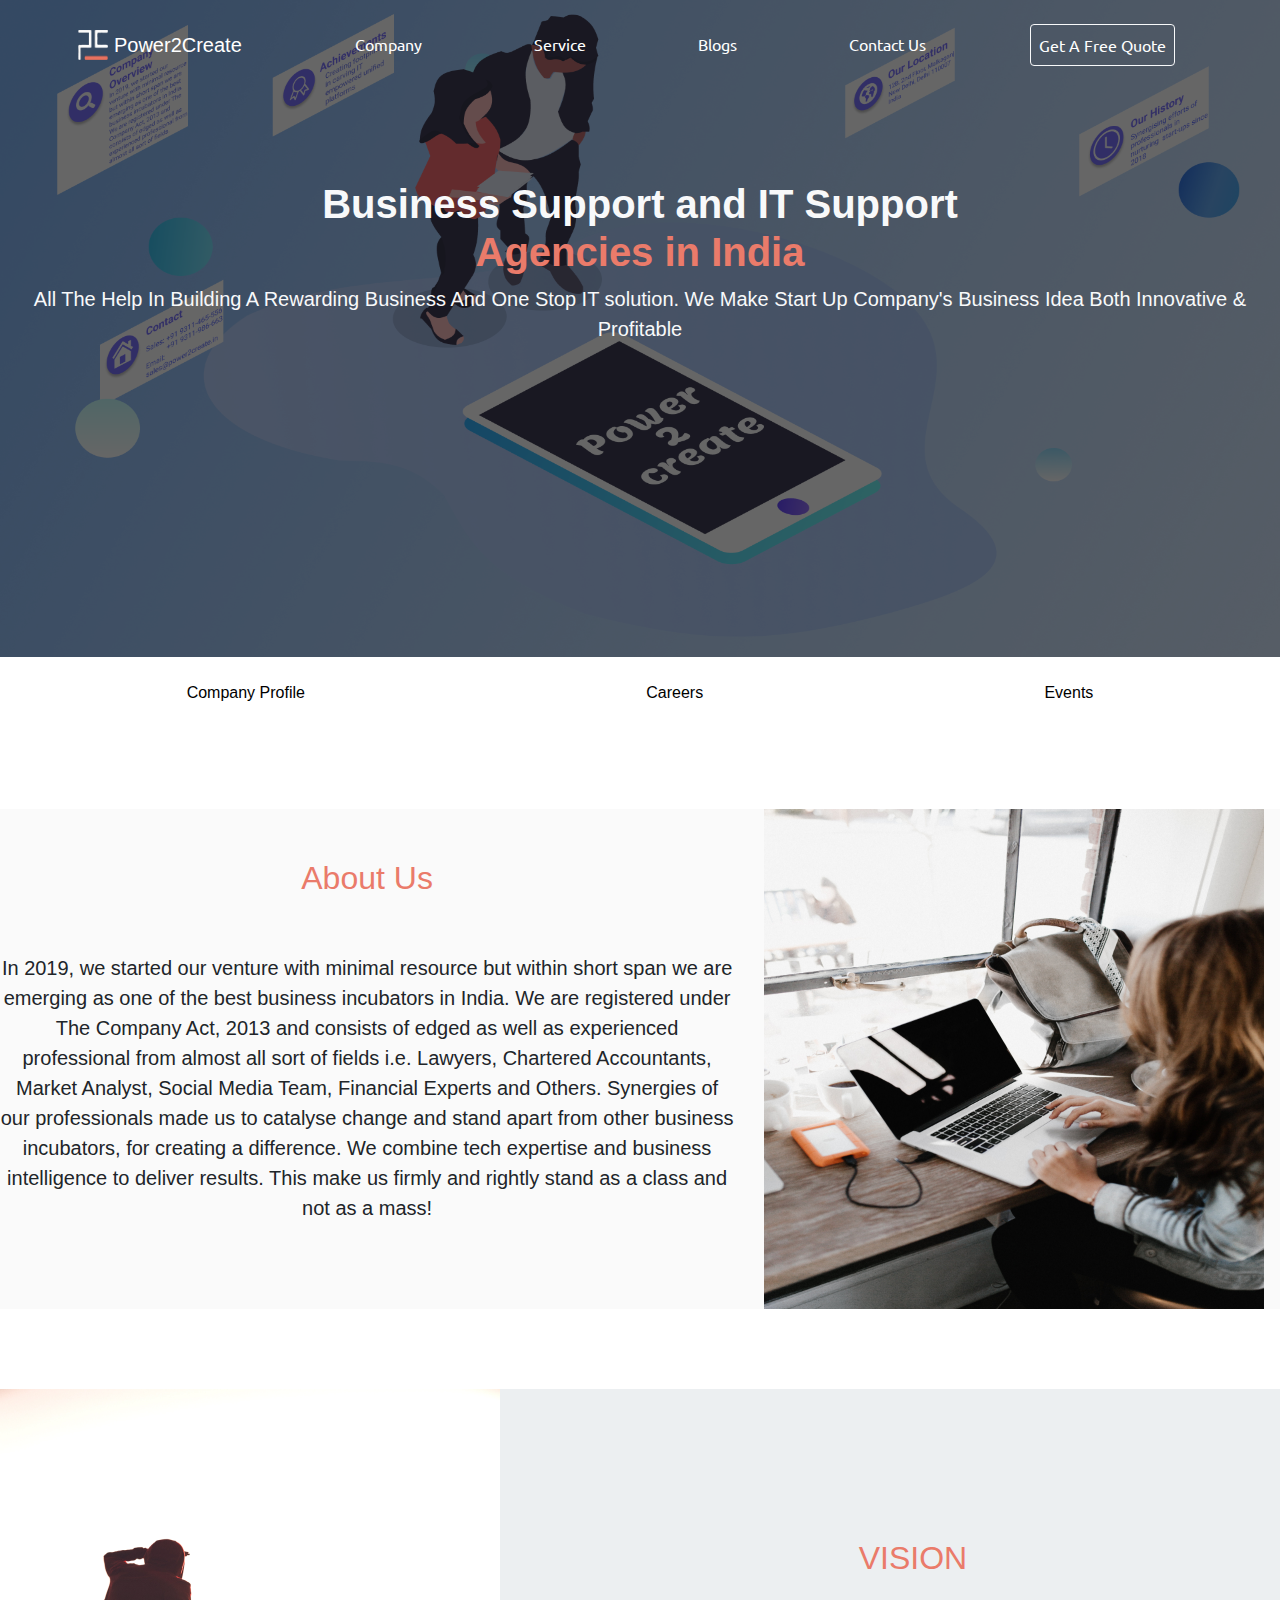
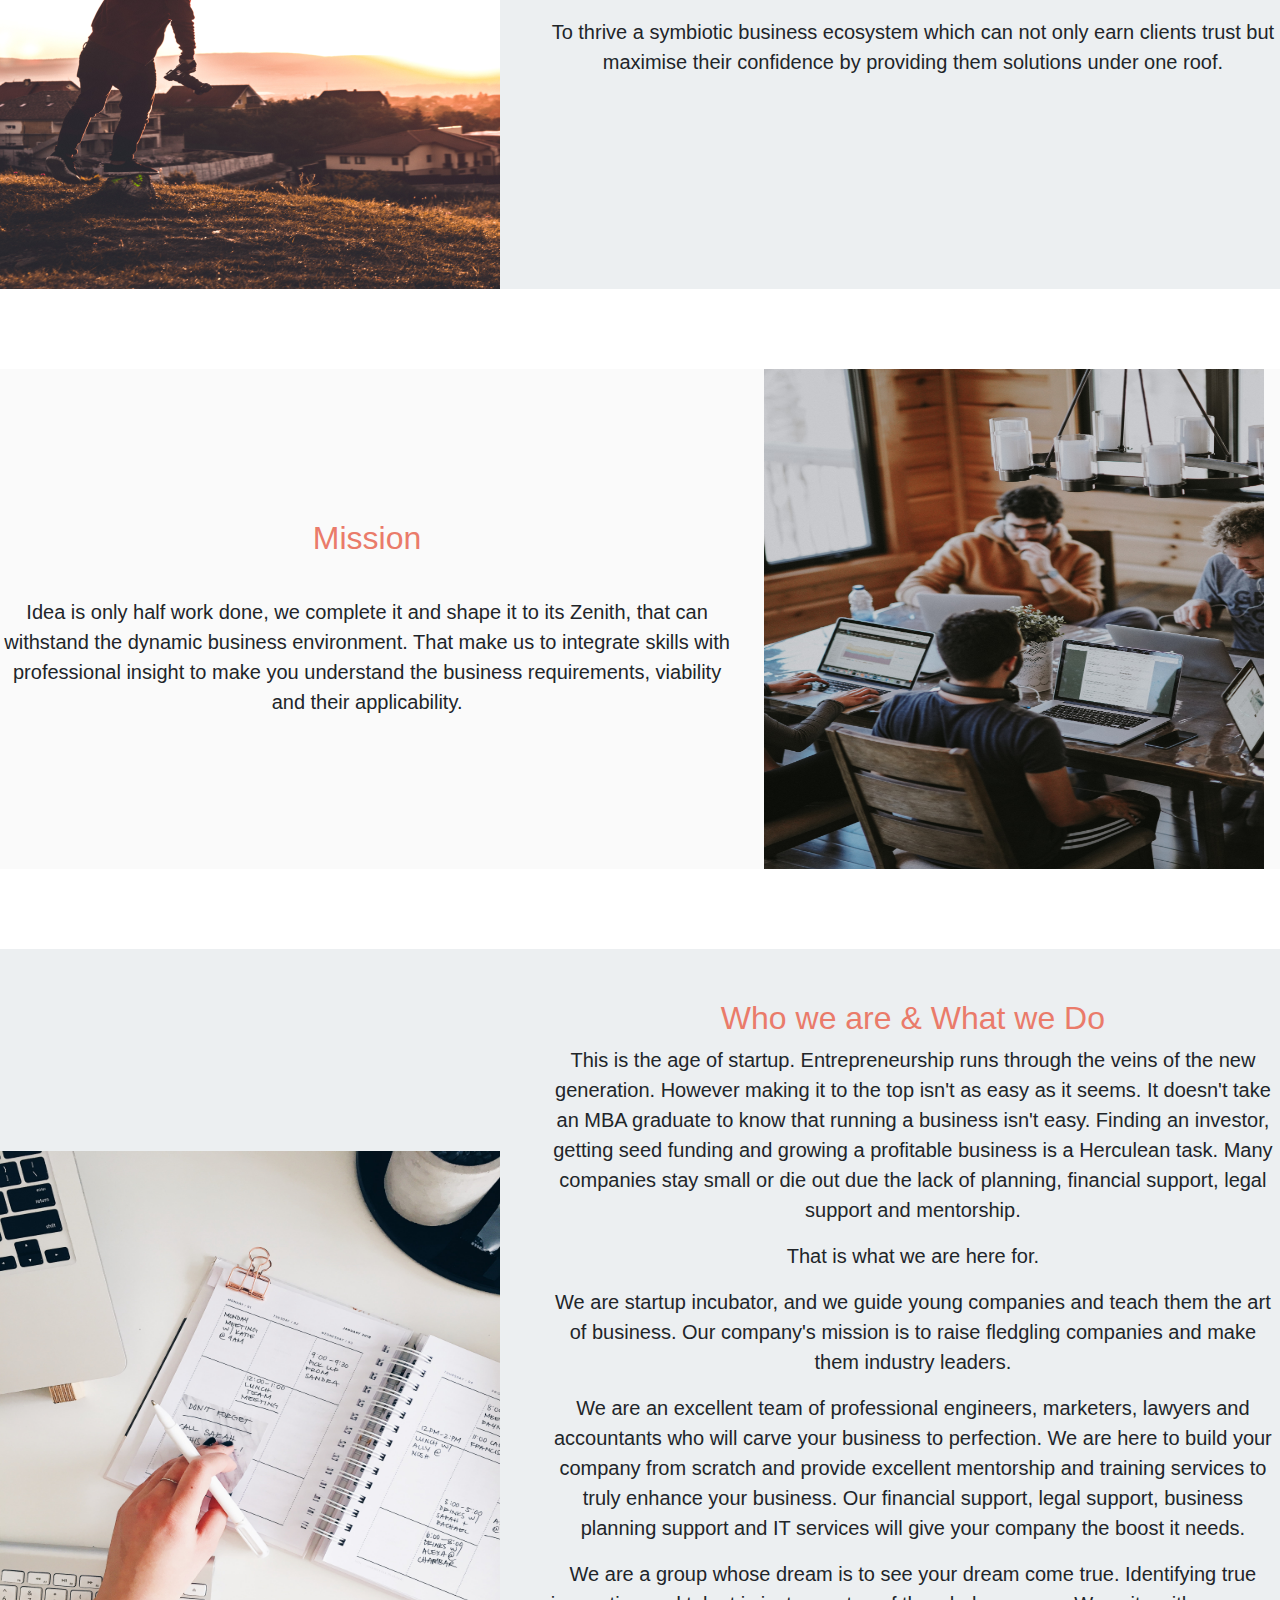
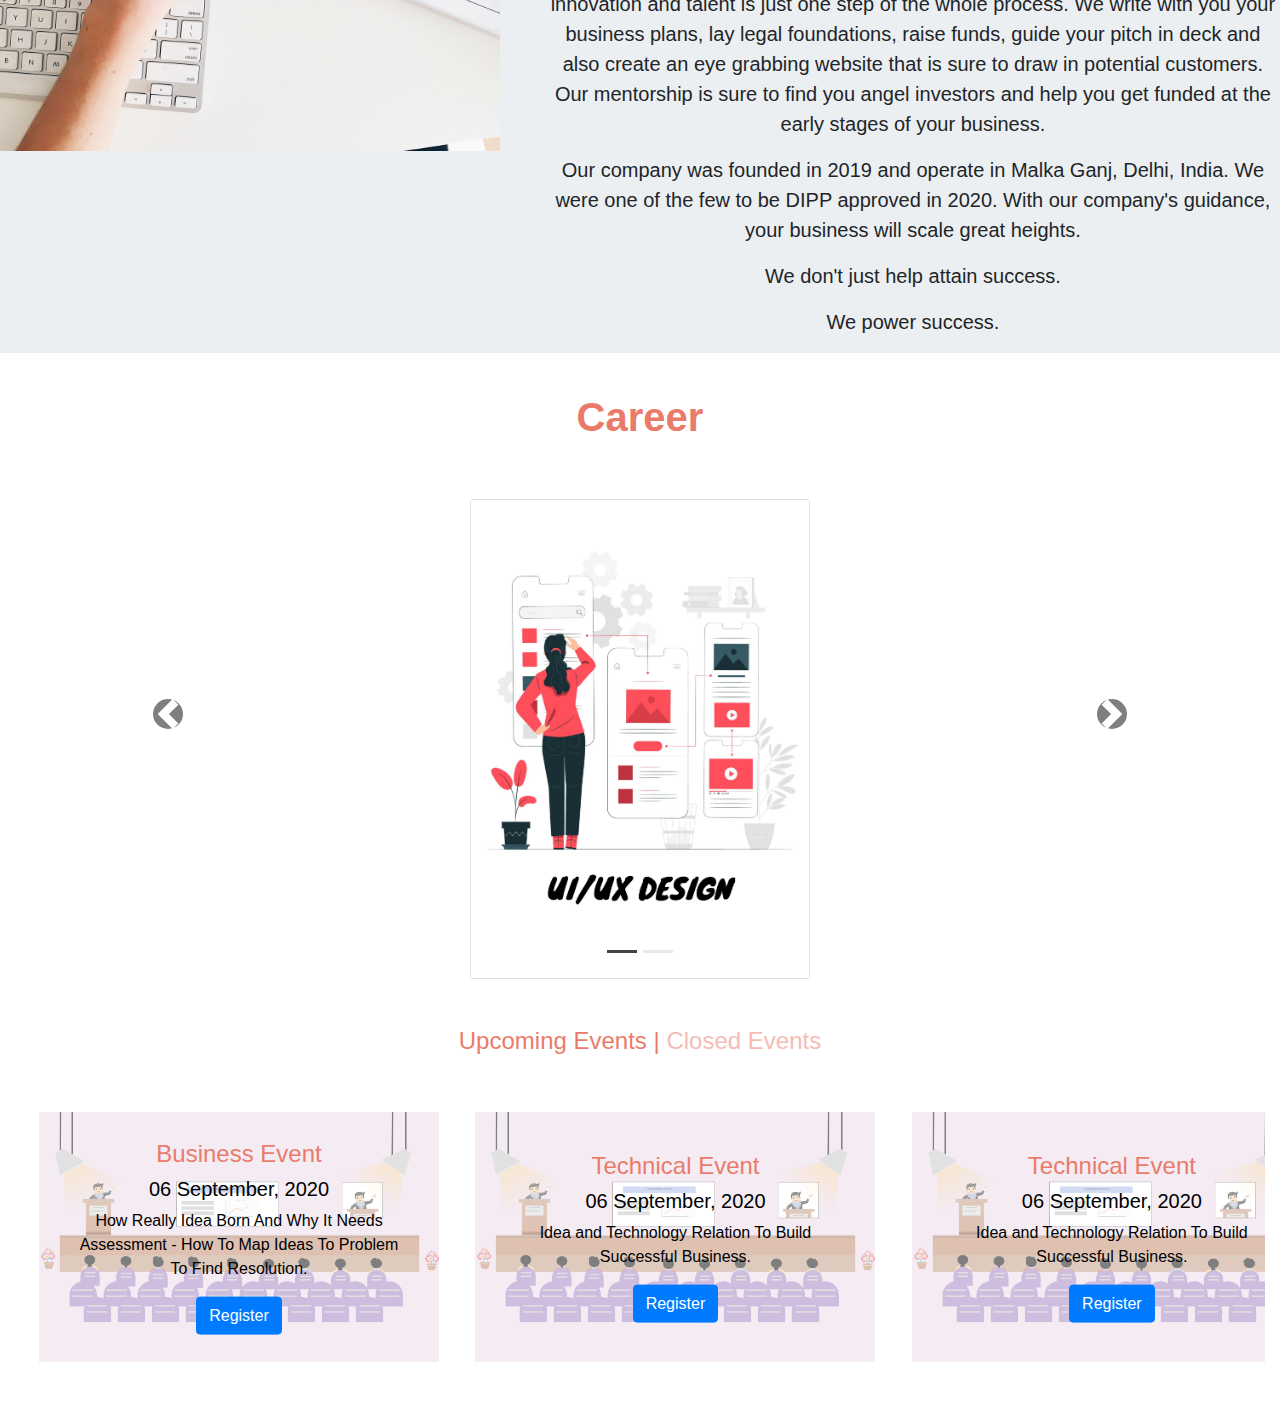
==== commit 9d706aa8: "Update index.html" ====
--- a/index.html
+++ b/index.html
@@ -98,7 +98,7 @@
 
             
 
-            <div class="row featurette" id="aboutid" style="margin-top: 80px;background-color:white" id="aboutid">
+            <div class="row featurette" id="aboutid" style="margin-top: 80px;background-color:#FAFAFA" id="aboutid">
               <div class="col-md-7" style="text-align: center; font-family: Cambria, Cochin, Georgia, Times, 'Times New Roman', serif;">
                 <h2 class="featurette-heading" style="text-align: center;color: #ea7b6a;margin-top: 50px;">About Us</h2><br><br>
                 <p class="lead" >In 2019, we started our venture with minimal resource but within short span we are emerging as one of the best business incubators in India. We are registered under The Company Act, 2013 and consists of edged as well as experienced professional from almost all sort of fields i.e. Lawyers, Chartered Accountants, Market Analyst, Social Media Team, Financial Experts and Others.
@@ -111,7 +111,7 @@
             </div>
 
             <div class="row featurette" style="margin-top: 80px; background-color:#ECEFF1" id="visionid">
-              <div class="col-md-7 order-md-2" style="text-align: center; font-family: Cambria, Cochin, Georgia, Times, 'Times New Roman', serif;">
+              <div class="col-md-7 order-md-2 A1" style="text-align: center; font-family: Cambria, Cochin, Georgia, Times, 'Times New Roman', serif;">
                 <h2 class="featurette-heading" style="text-align: center;color: #ea7b6a;margin-top: 150px;">VISION</h2>
                 <p class="lead" style="margin-top: 40px">To thrive a symbiotic business ecosystem which can not only earn clients trust but maximise their confidence by providing them solutions under one roof.</p>
               </div>
@@ -120,8 +120,8 @@
               </div>
             </div>
 
-            <div class="row featurette" style="margin-top: 80px; background-color:white" id="missionid" >
-              <div class="col-md-7" style="text-align: center; font-family: Cambria, Cochin, Georgia, Times, 'Times New Roman', serif;">
+            <div class="row featurette" style="margin-top: 80px; background-color:#FAFAFA" id="missionid" >
+              <div class="col-md-7 A1" style="text-align: center; font-family: Cambria, Cochin, Georgia, Times, 'Times New Roman', serif;">
                 <h2 class="featurette-heading" style="text-align: center;color: #ea7b6a;margin-top: 150px;">Mission</h2>
                 <p class="lead" style="margin-top: 40px">
                   Idea is only half work done, we complete it and shape it to its Zenith, that can withstand the dynamic business environment. That make us to integrate skills with professional insight to make you understand the business requirements, viability and their applicability.</p>
--- a/css/style_Company_profile.css
+++ b/css/style_Company_profile.css
@@ -534,5 +534,85 @@
   border: none !important;
 }
 
-
-
+@media (min-width: 768px) {
+  /* show 3 items */
+  .carousel-inner .active,
+  .carousel-inner .active + .carousel-item,
+  .carousel-inner .active + .carousel-item + .carousel-item {
+    display: block;
+  }
+
+  .carousel-inner .carousel-item.active:not(.carousel-item-right):not(.carousel-item-left),
+  .carousel-inner .carousel-item.active:not(.carousel-item-right):not(.carousel-item-left) + .carousel-item,
+  .carousel-inner .carousel-item.active:not(.carousel-item-right):not(.carousel-item-left) + .carousel-item + .carousel-item {
+    transition: none;
+  }
+
+  .carousel-inner .carousel-item-next,
+  .carousel-inner .carousel-item-prev {
+    position: relative;
+    transform: translate3d(0, 0, 0);
+  }
+
+  .carousel-inner .active.carousel-item + .carousel-item + .carousel-item + .carousel-item {
+    position: absolute;
+    top: 0;
+    right: -33.3333%;
+    z-index: -1;
+    display: block;
+    visibility: visible;
+  }
+
+  /* left or forward direction */
+  .active.carousel-item-left + .carousel-item-next.carousel-item-left,
+  .carousel-item-next.carousel-item-left + .carousel-item,
+  .carousel-item-next.carousel-item-left + .carousel-item + .carousel-item,
+  .carousel-item-next.carousel-item-left + .carousel-item + .carousel-item + .carousel-item {
+    position: relative;
+    transform: translate3d(-100%, 0, 0);
+    visibility: visible;
+  }
+
+  /* farthest right hidden item must be abso position for animations */
+  .carousel-inner .carousel-item-prev.carousel-item-right {
+    position: absolute;
+    top: 0;
+    left: 0;
+    z-index: -1;
+    display: block;
+    visibility: visible;
+  }
+
+  /* right or prev direction */
+  .active.carousel-item-right + .carousel-item-prev.carousel-item-right,
+  .carousel-item-prev.carousel-item-right + .carousel-item,
+  .carousel-item-prev.carousel-item-right + .carousel-item + .carousel-item,
+  .carousel-item-prev.carousel-item-right + .carousel-item + .carousel-item + .carousel-item {
+    position: relative;
+    transform: translate3d(100%, 0, 0);
+    visibility: visible;
+    display: block;
+    visibility: visible;
+  }
+}
+
+.carousel .carousel-indicators li {
+  background-color: #fff;
+  background-color: rgba(70, 70, 70, 0.25);
+}
+
+.carousel .carousel-indicators .active {
+  background-color: #444;
+}
+
+.carousel .carousel-control-prev .carousel-control-prev-icon {
+  background-color: black;
+  border-radius: 100px;
+  transform: scale(1.5,1.5);
+}
+
+.carousel .carousel-control-next .carousel-control-next-icon{
+  background-color: black;
+  border-radius: 100px;
+  transform: scale(1.5,1.5);
+}
